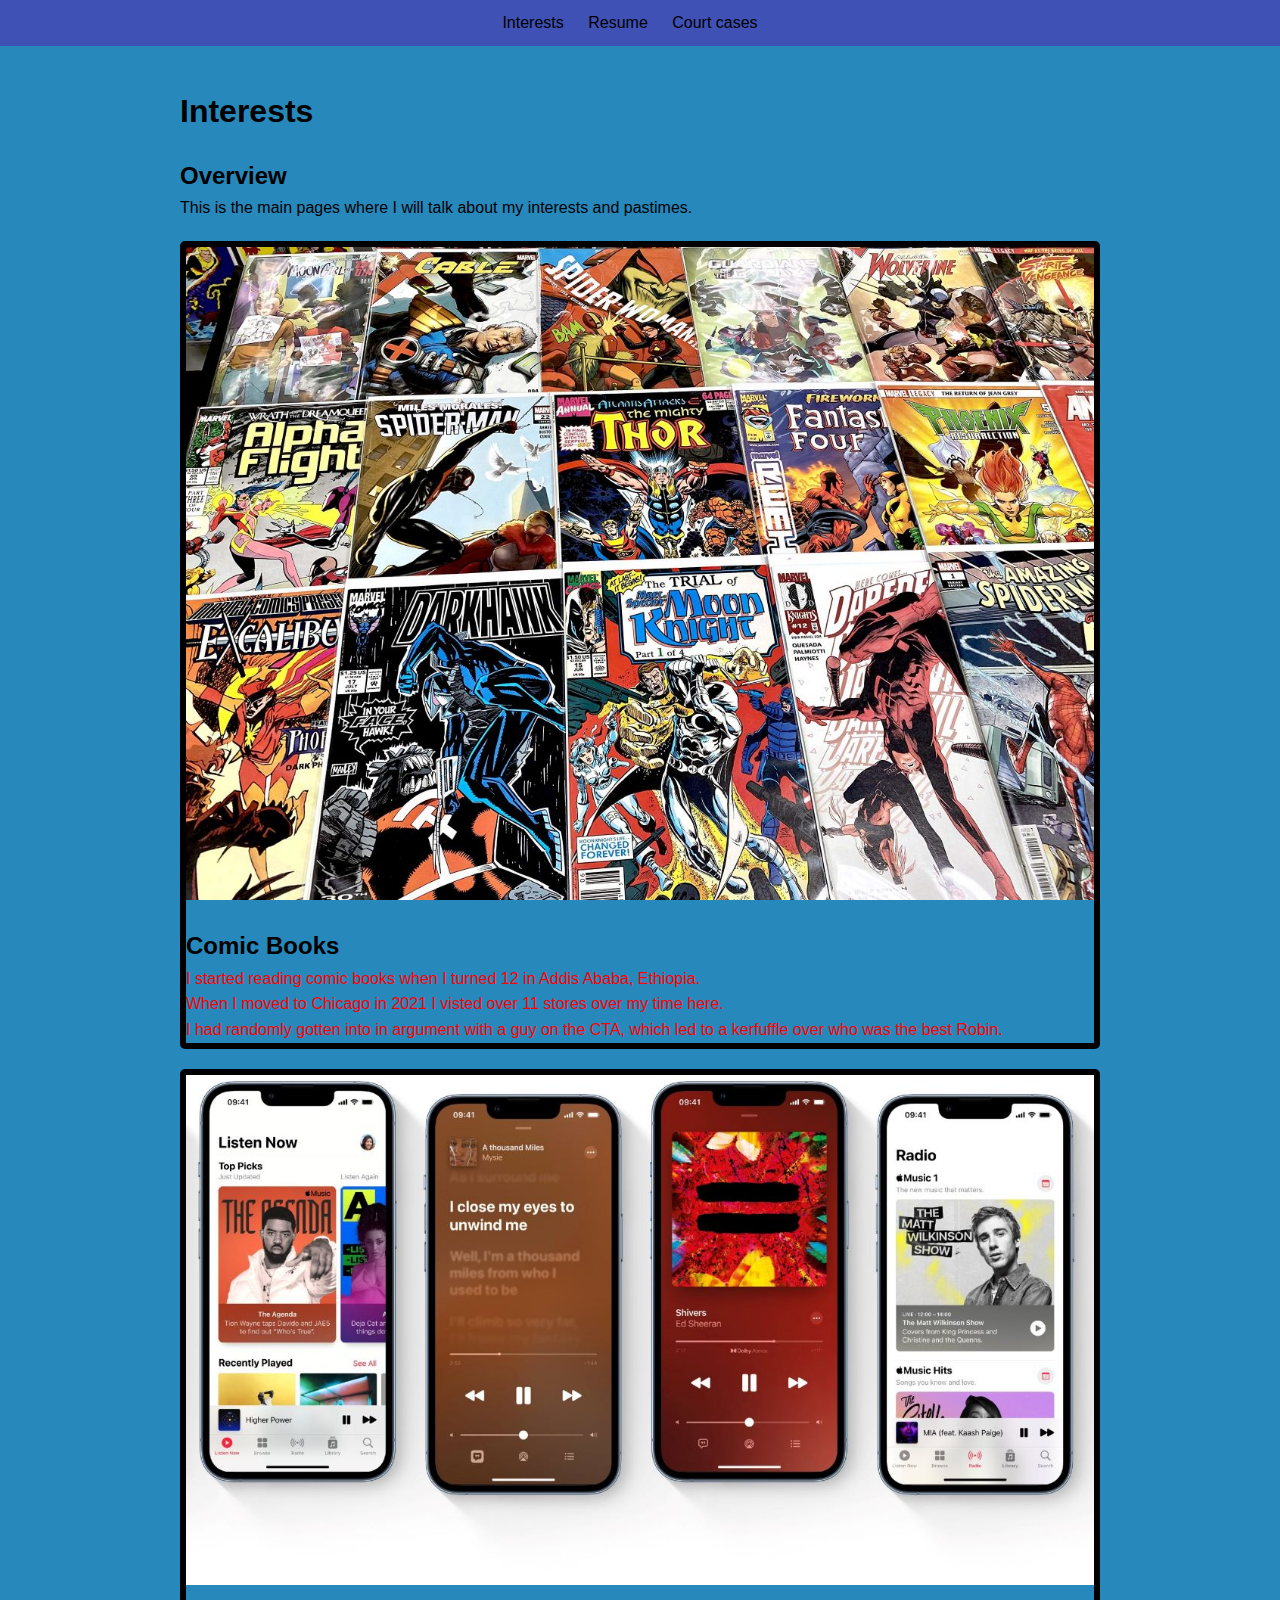
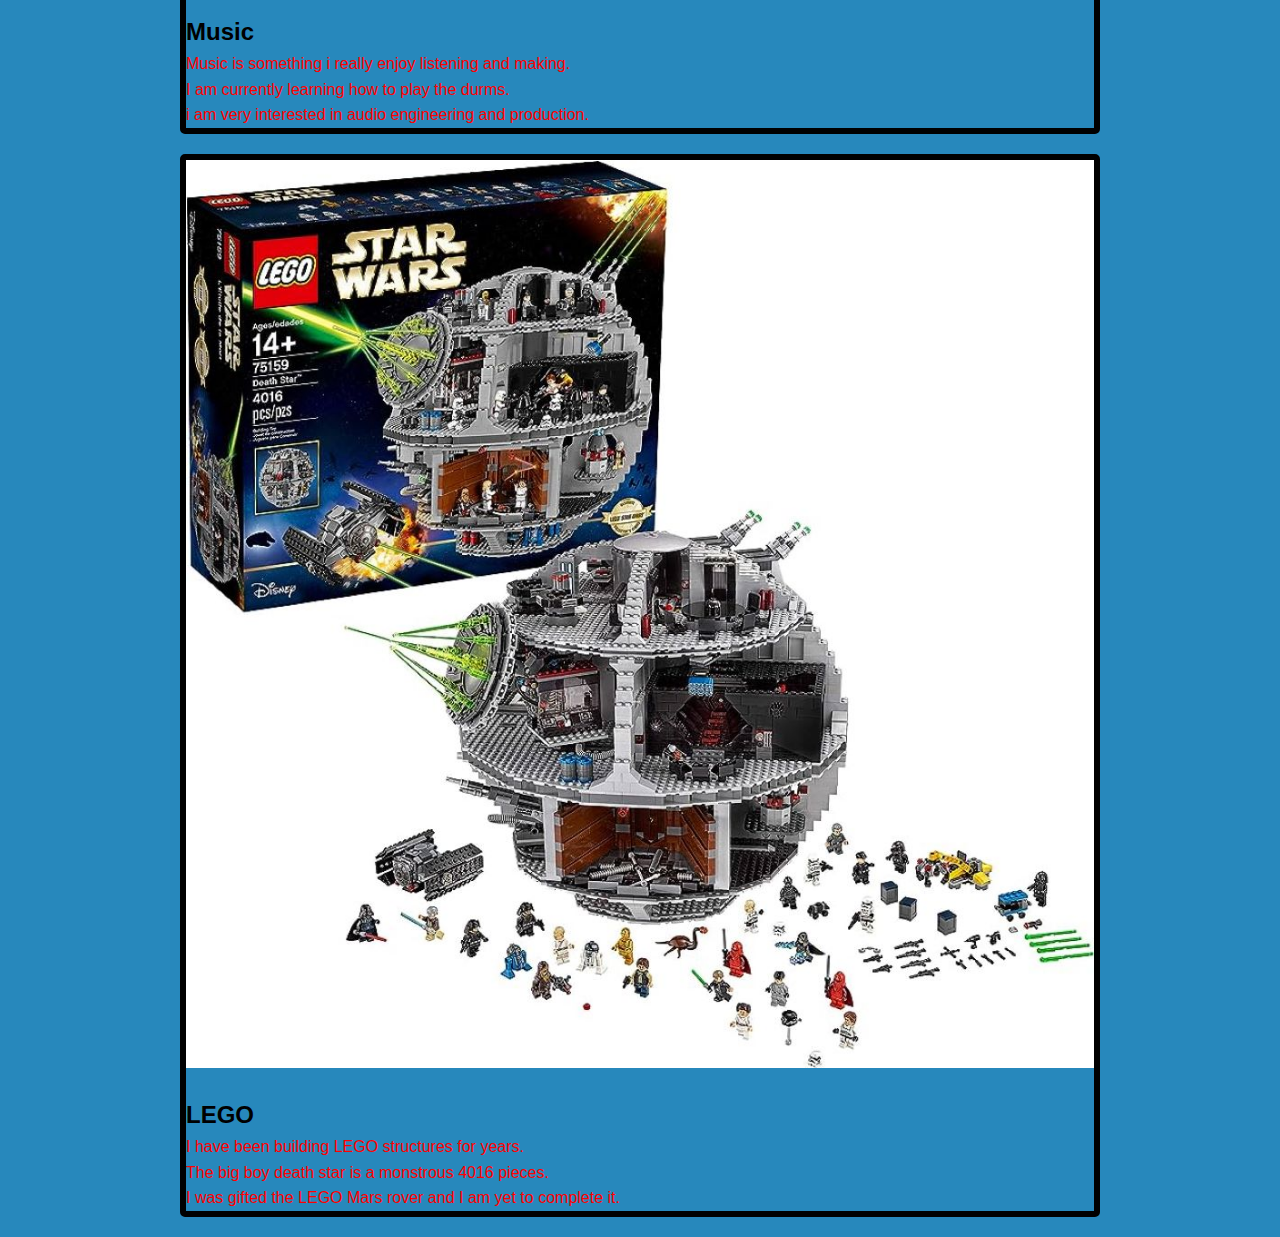
==== index.html @ cffe7e34 "added starter files" ====
<!DOCTYPE html>
<html lang="en">
  <head>
    <meta charset="utf-8">
    <meta name="viewport" content="width=device-width, initial-scale=1.0">
    <link rel="stylesheet" href="css/styles.css">
    <title>Eskinder Fitsum: Project 2</title>
  </head>
  <div>
    <header>
      <nav>
        <ul>
          <li><a href="index.html">Interests</a></li>
          <li><a href="resume.html">Resume</a></li>
          <li>
            <a href="cases.html">Court cases</a>
          </li>
        </ul>
      </nav>
    </header>
  </div>
  <div class="container">
    <h1>Interests</h1>

    <h2>Overview</h2>
    <p>
      This is the main pages where I will talk about my interests and pastimes.
    </p>
    <section id="Comics">
    <img src="images/comicbooks.jpg" alt="Picture of a stack of comic books">
      <h2>Comic Books</h2>
        <p>I started reading comic books when I turned 12 in Addis Ababa, Ethiopia.</p>
        <p>When I moved to Chicago in 2021 I visted over 11 stores over my time here.</p>
        <p>I had randomly gotten into in argument with a guy on the CTA, which led to a kerfuffle over who was the best Robin. </p>
    </section>
    <section id="Music">
      <img src="images/music.jpg" alt="Picture of apple music display">
        <h2>Music</h2>
          <p>Music is something i really enjoy listening and making.</p>
          <p>I am currently learning how to play the durms.</p>
          <p>i am very interested in audio engineering and production.</p>
    </section>
    <section id="LEGO">
      <img src="images/lego.jpg" alt="Pictures of LEGO deathstar">
      <h2>LEGO</h2>
      <p>I have been building LEGO structures for years.</p>
      <p>The big boy death star is a monstrous 4016 pieces.</p>
      <p>I was gifted the LEGO Mars rover and I am yet to complete it.</p>
    </section>
    </div>
  </body>
</html>
---- css/styles.css ----
/* Reset */
* {
  margin: 0;
  padding: 0;
  box-sizing: border-box;
}

/* Global styles */
body {
  font-family: "Roboto", Arial, sans-serif;
  line-height: 1.6;
  background-color: #2788bc;
}

.container {
  max-width: 960px;
  margin: 0 auto;
  padding: 20px;
}

header {
  background-color: #3f51b5;
  color: #fff;
  padding: 10px 0;
}

nav {
  text-align: center;
}

nav ul {
  list-style-type: none;
}

nav ul li {
  display: inline;
  margin-right: 20px;
}

nav ul li a {
  text-decoration: none;
  color: #000000;
}

h1,
h2 {
  margin-top: 20px;
  color: #000000;
}

section {
  margin-top: 20px;
  border: 6px solid #000;
  border-radius: 5px;
  color: #ff0000;
}

img {
  max-width: 100%;
}

#interests,
#resume,
#cases,
.contact-info,
.education,
.employment,
.project-experience,
.leadership-activities,
.skills-interests,
.supreme-cases {
  background-color: #3aa9ff;
  padding: 20px;
  margin-top: 20px;
  border-radius: 5px;
  box-shadow: 0 2px 5px rgba(0, 0, 0, 0.1);
}

.contact-info p,
.education p,
.employment p {
  margin-bottom: 10px;
}

.skills-interests ul li {
  margin-bottom: 5px;
}
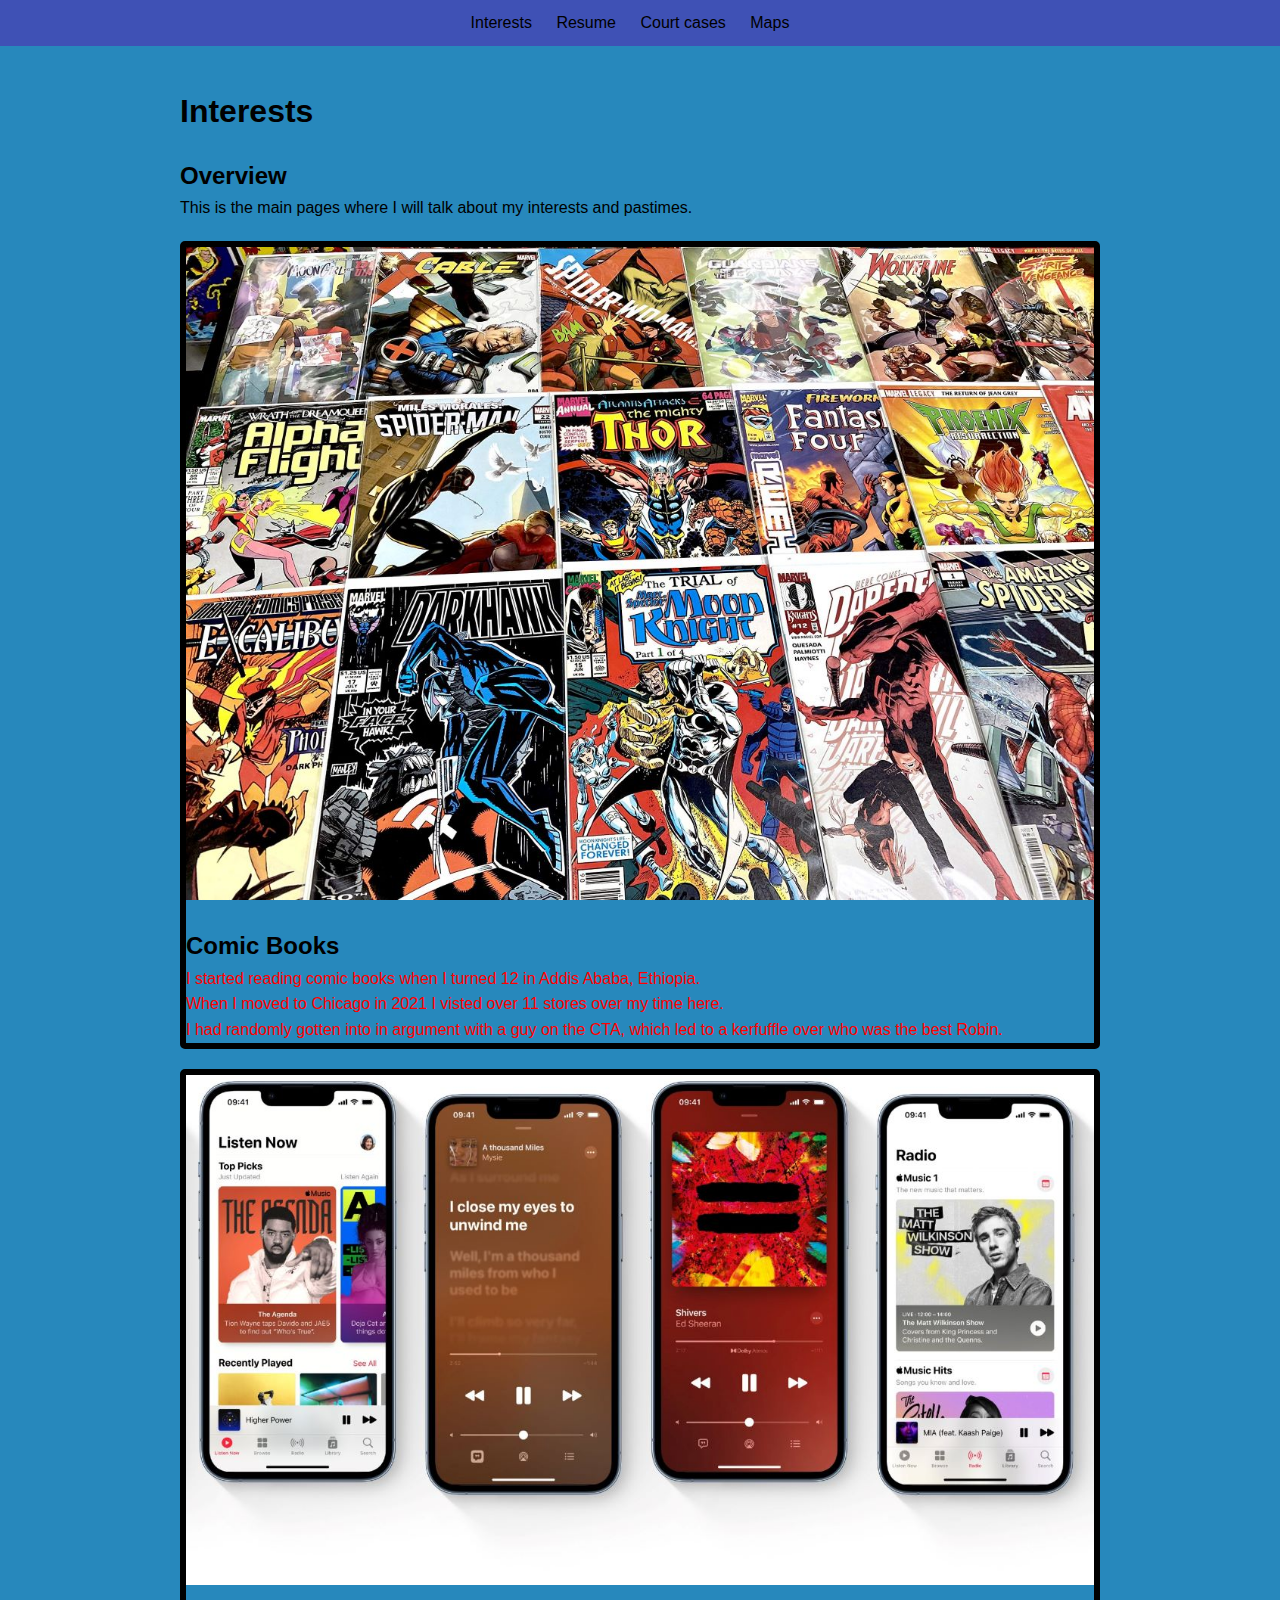
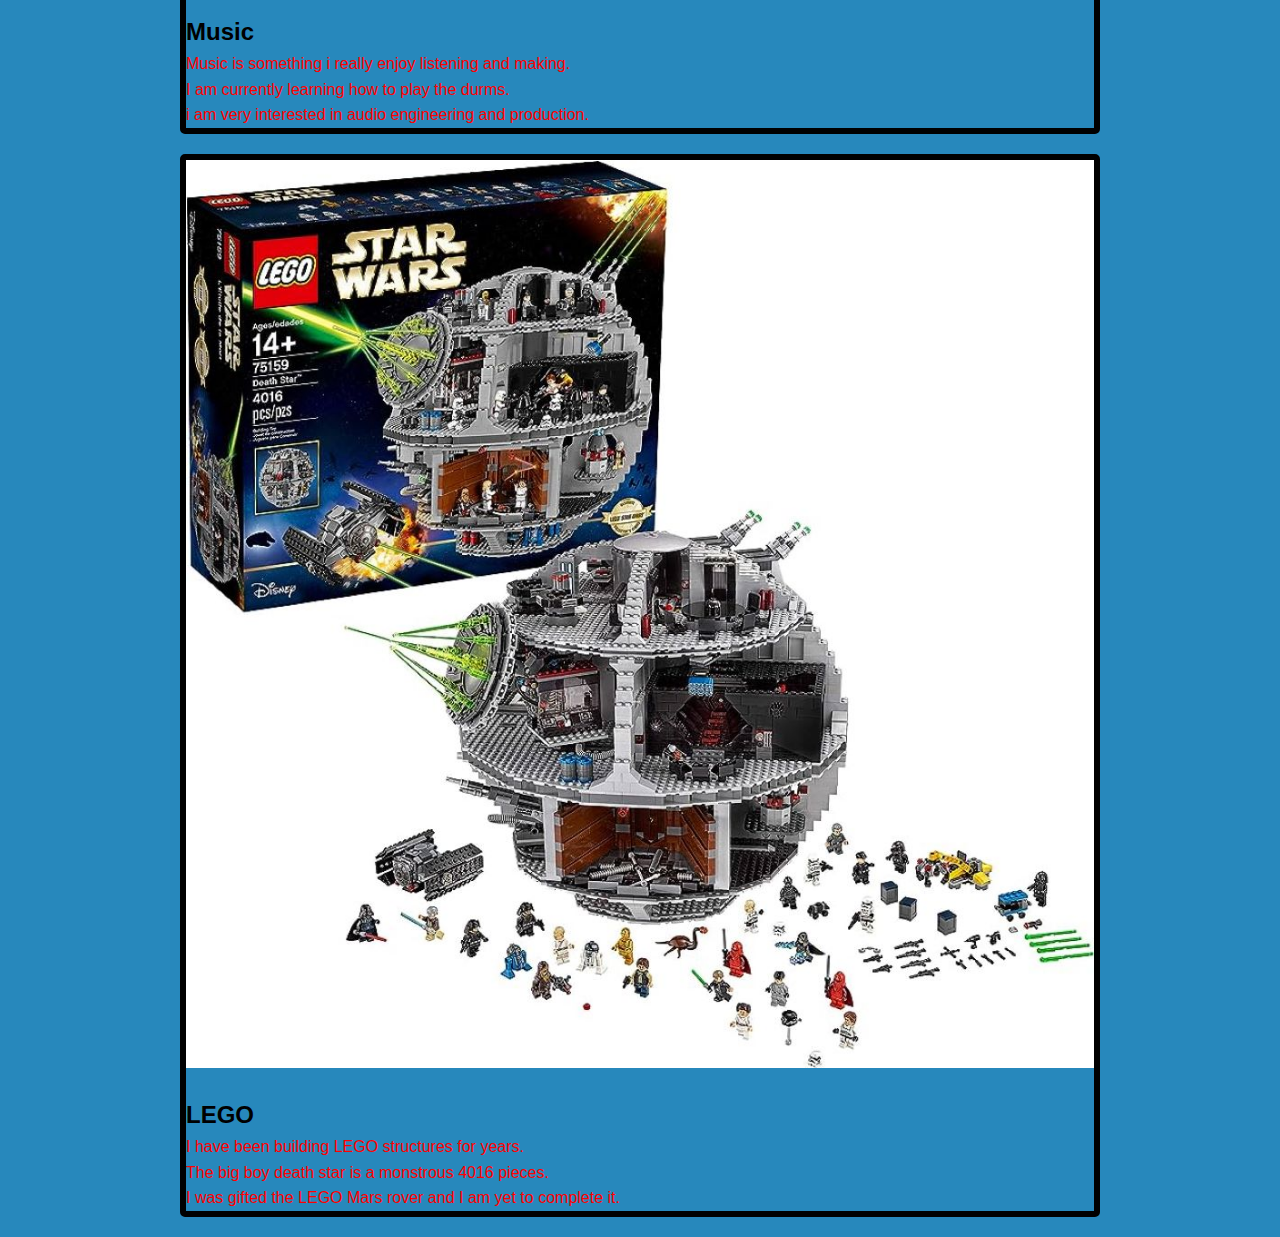
==== commit b418f6c7: "added nav links" ====
--- a/index.html
+++ b/index.html
@@ -15,6 +15,7 @@
           <li>
             <a href="cases.html">Court cases</a>
           </li>
+          <li><a href="maps.html">Maps</a></li>
         </ul>
       </nav>
     </header>
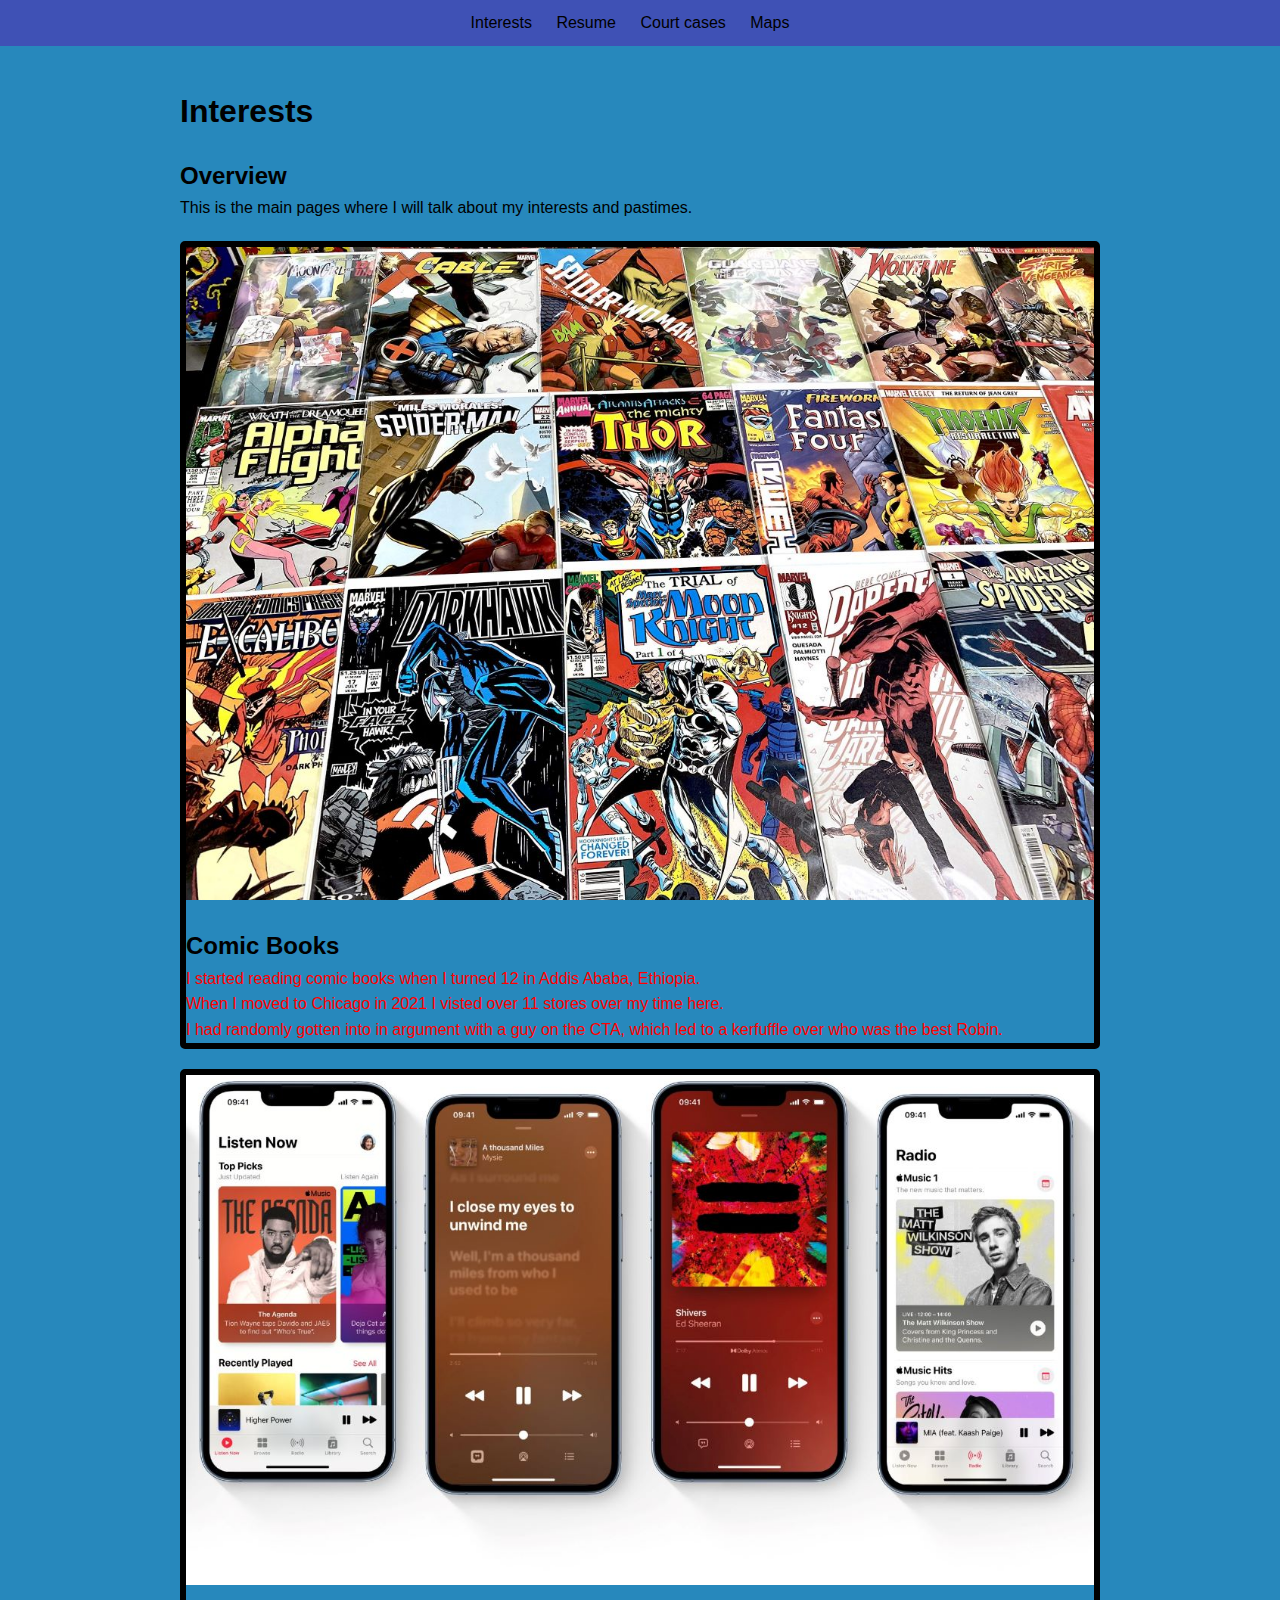
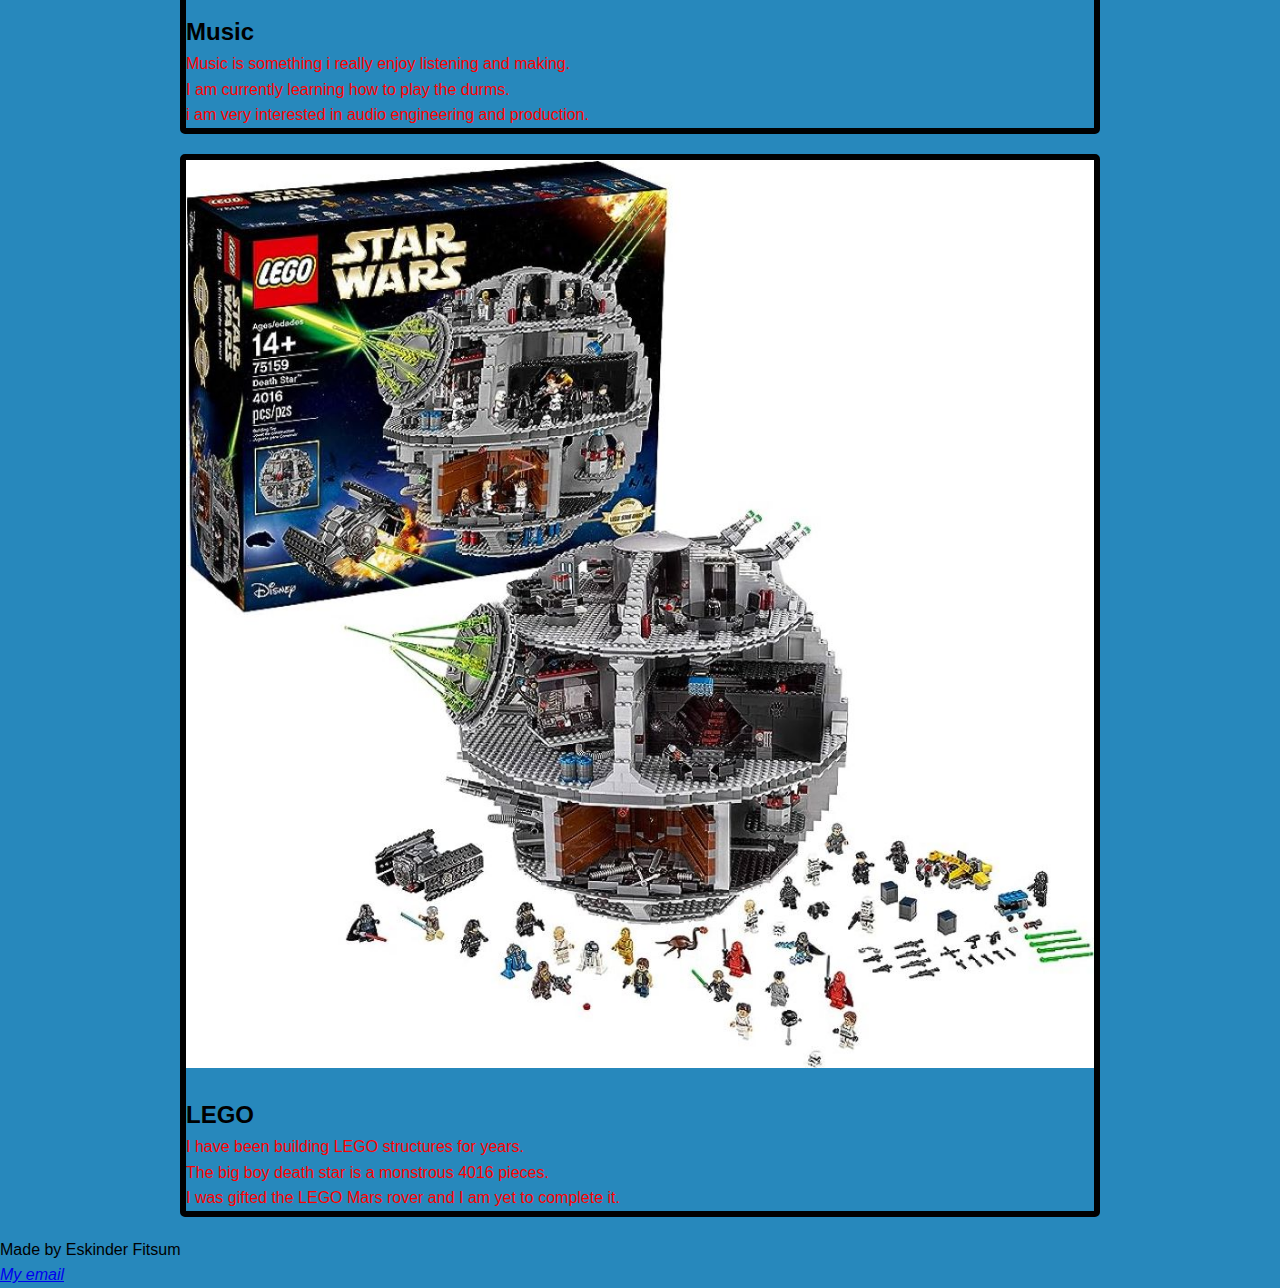
==== commit ba402241: "added footers to all pages" ====
--- a/index.html
+++ b/index.html
@@ -49,5 +49,11 @@
       <p>I was gifted the LEGO Mars rover and I am yet to complete it.</p>
     </section>
     </div>
+    <footer>
+      <p>Made by Eskinder Fitsum</p>
+      <address>
+        <p><a href="mailto:efitsum@hawk.iit.edu">My email</a></p>
+      </address>
+    </footer>
   </body>
 </html>
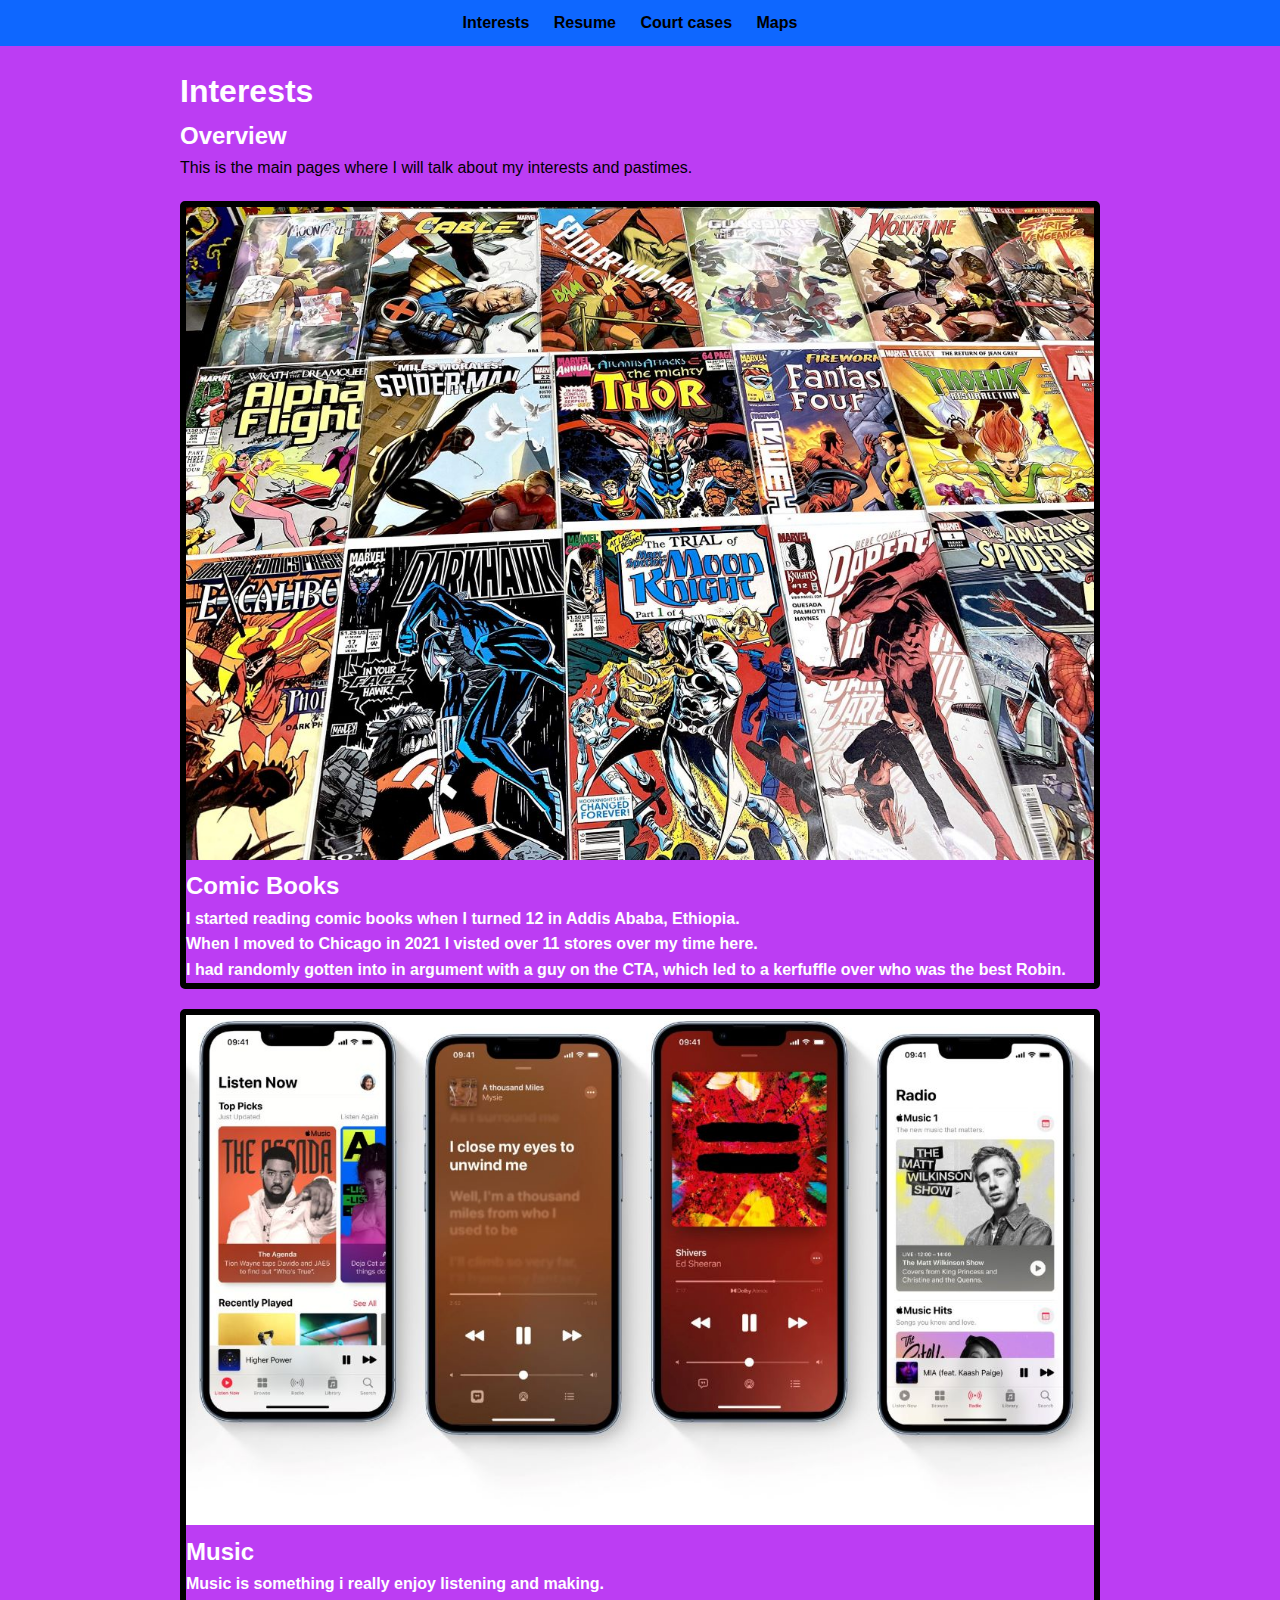
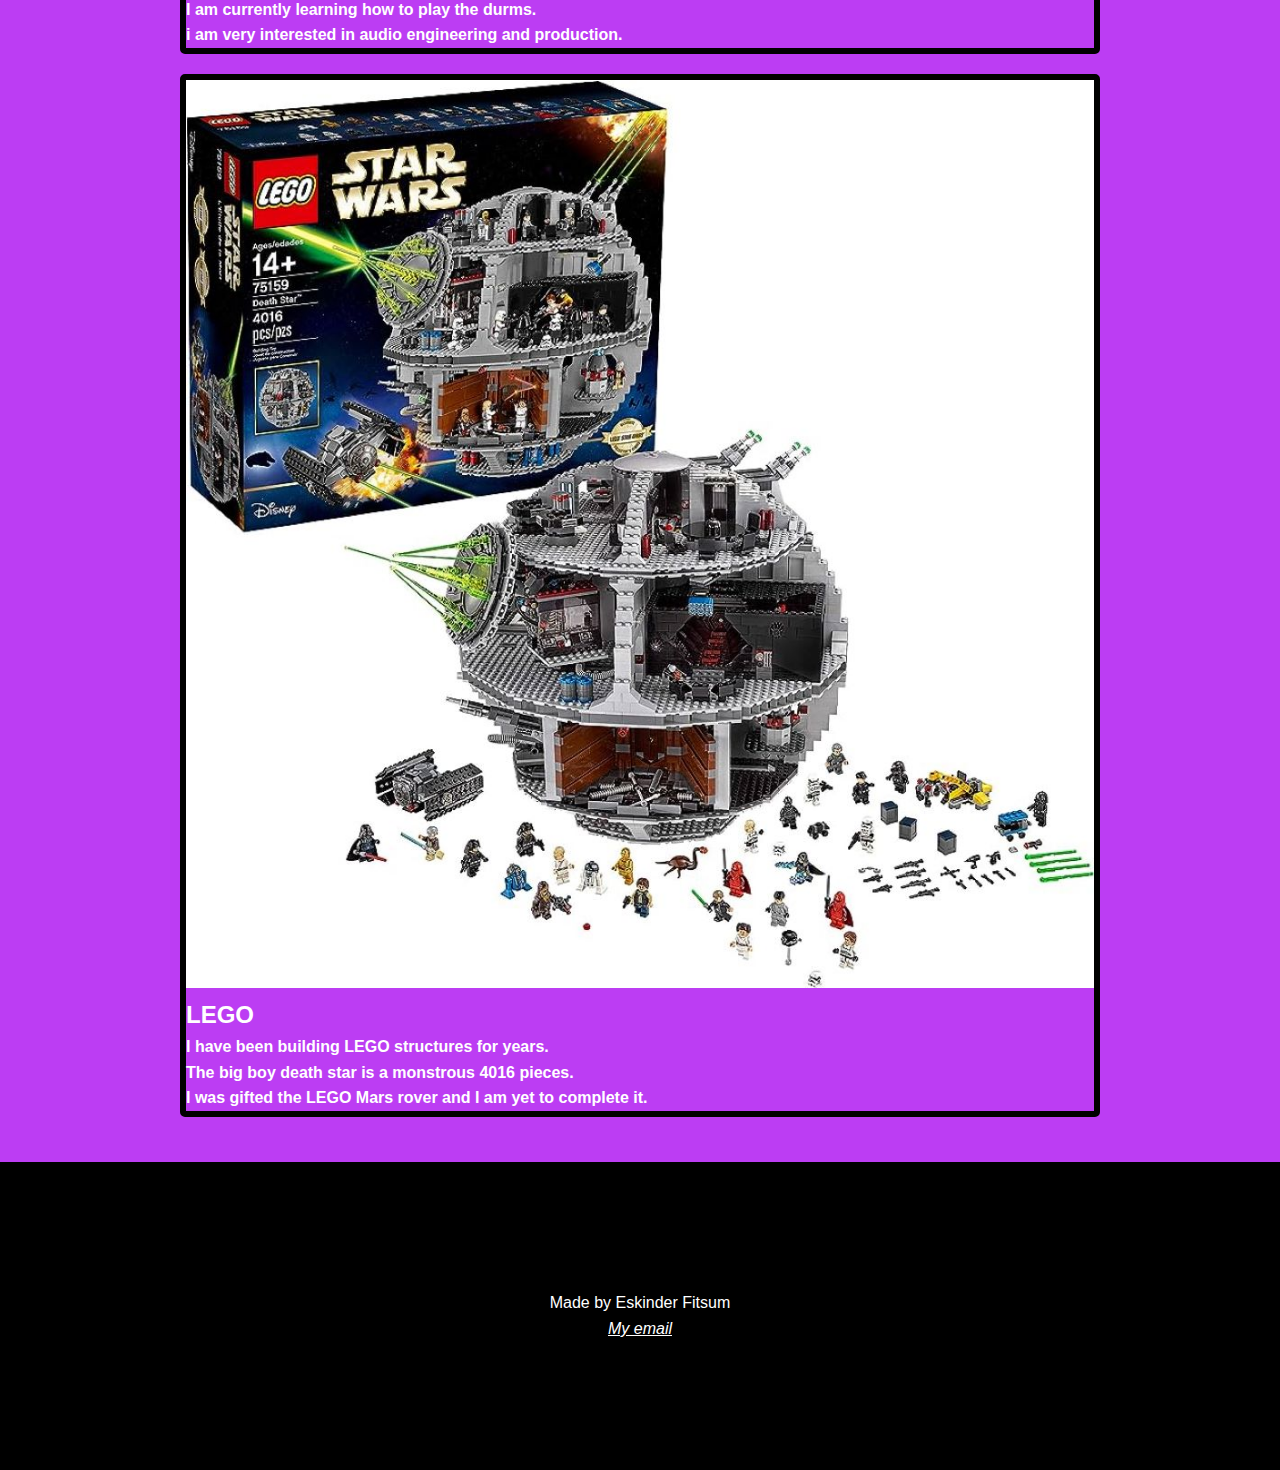
==== commit d78596fc: "added reset styles" ====
--- a/index.html
+++ b/index.html
@@ -4,6 +4,7 @@
     <meta charset="utf-8">
     <meta name="viewport" content="width=device-width, initial-scale=1.0">
     <link rel="stylesheet" href="css/styles.css">
+    <link rel="stylesheet" href="css/reset.css">
     <title>Eskinder Fitsum: Project 2</title>
   </head>
   <div>
--- a/css/styles.css
+++ b/css/styles.css
@@ -9,7 +9,11 @@
 body {
   font-family: "Roboto", Arial, sans-serif;
   line-height: 1.6;
-  background-color: #2788bc;
+  background-color: #bc3df3;
+}
+
+a {
+  color: #ffff;
 }
 
 .container {
@@ -19,9 +23,10 @@
 }
 
 header {
-  background-color: #3f51b5;
-  color: #fff;
+  background-color: #0e67ff;
+  color: #ffffff;
   padding: 10px 0;
+  font-weight: 700;
 }
 
 nav {
@@ -45,14 +50,15 @@
 h1,
 h2 {
   margin-top: 20px;
-  color: #000000;
+  color: #ffffff;
 }
 
 section {
   margin-top: 20px;
   border: 6px solid #000;
   border-radius: 5px;
-  color: #ff0000;
+  color: #ffffff;
+  font-weight: 700;
 }
 
 img {
@@ -85,3 +91,10 @@
 .skills-interests ul li {
   margin-bottom: 5px;
 }
+footer {
+  margin-top: 2%;
+  padding: 10%;
+  background-color: #000000;
+  color: white;
+  text-align: center;
+}
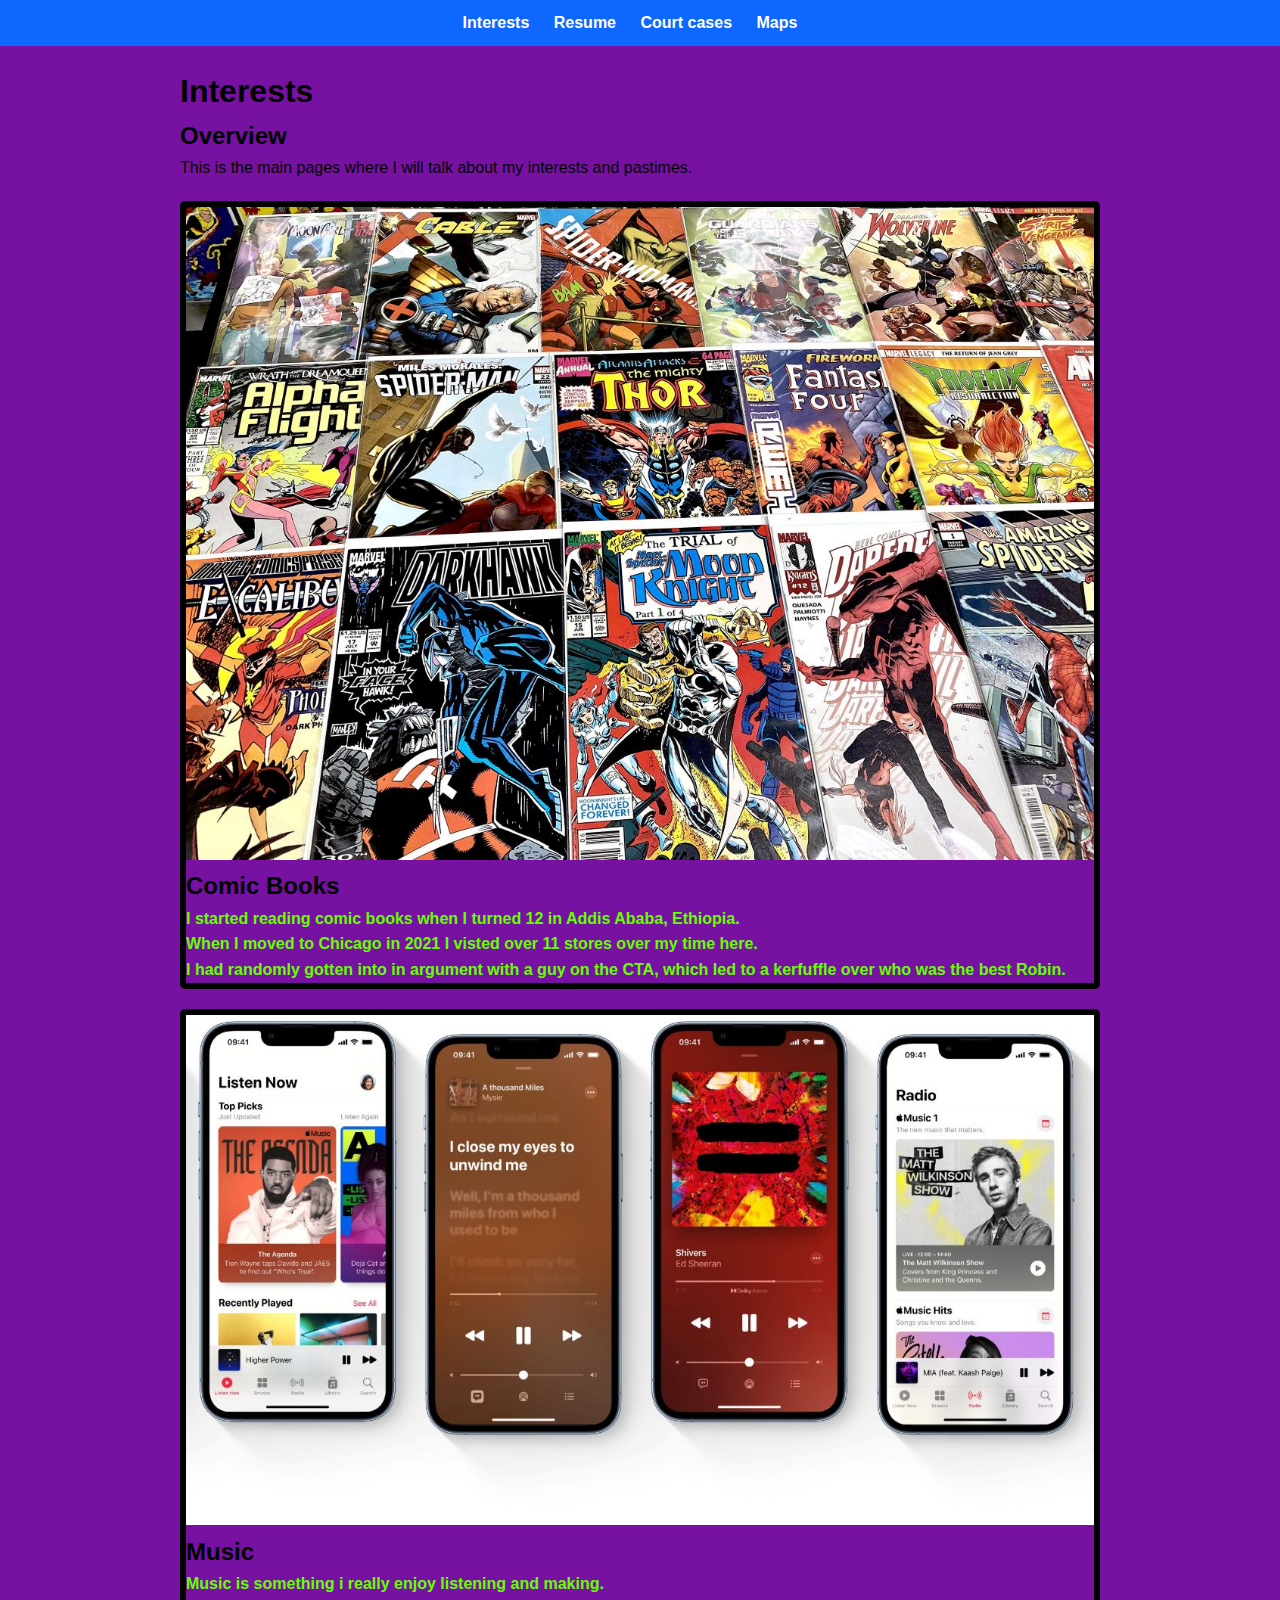
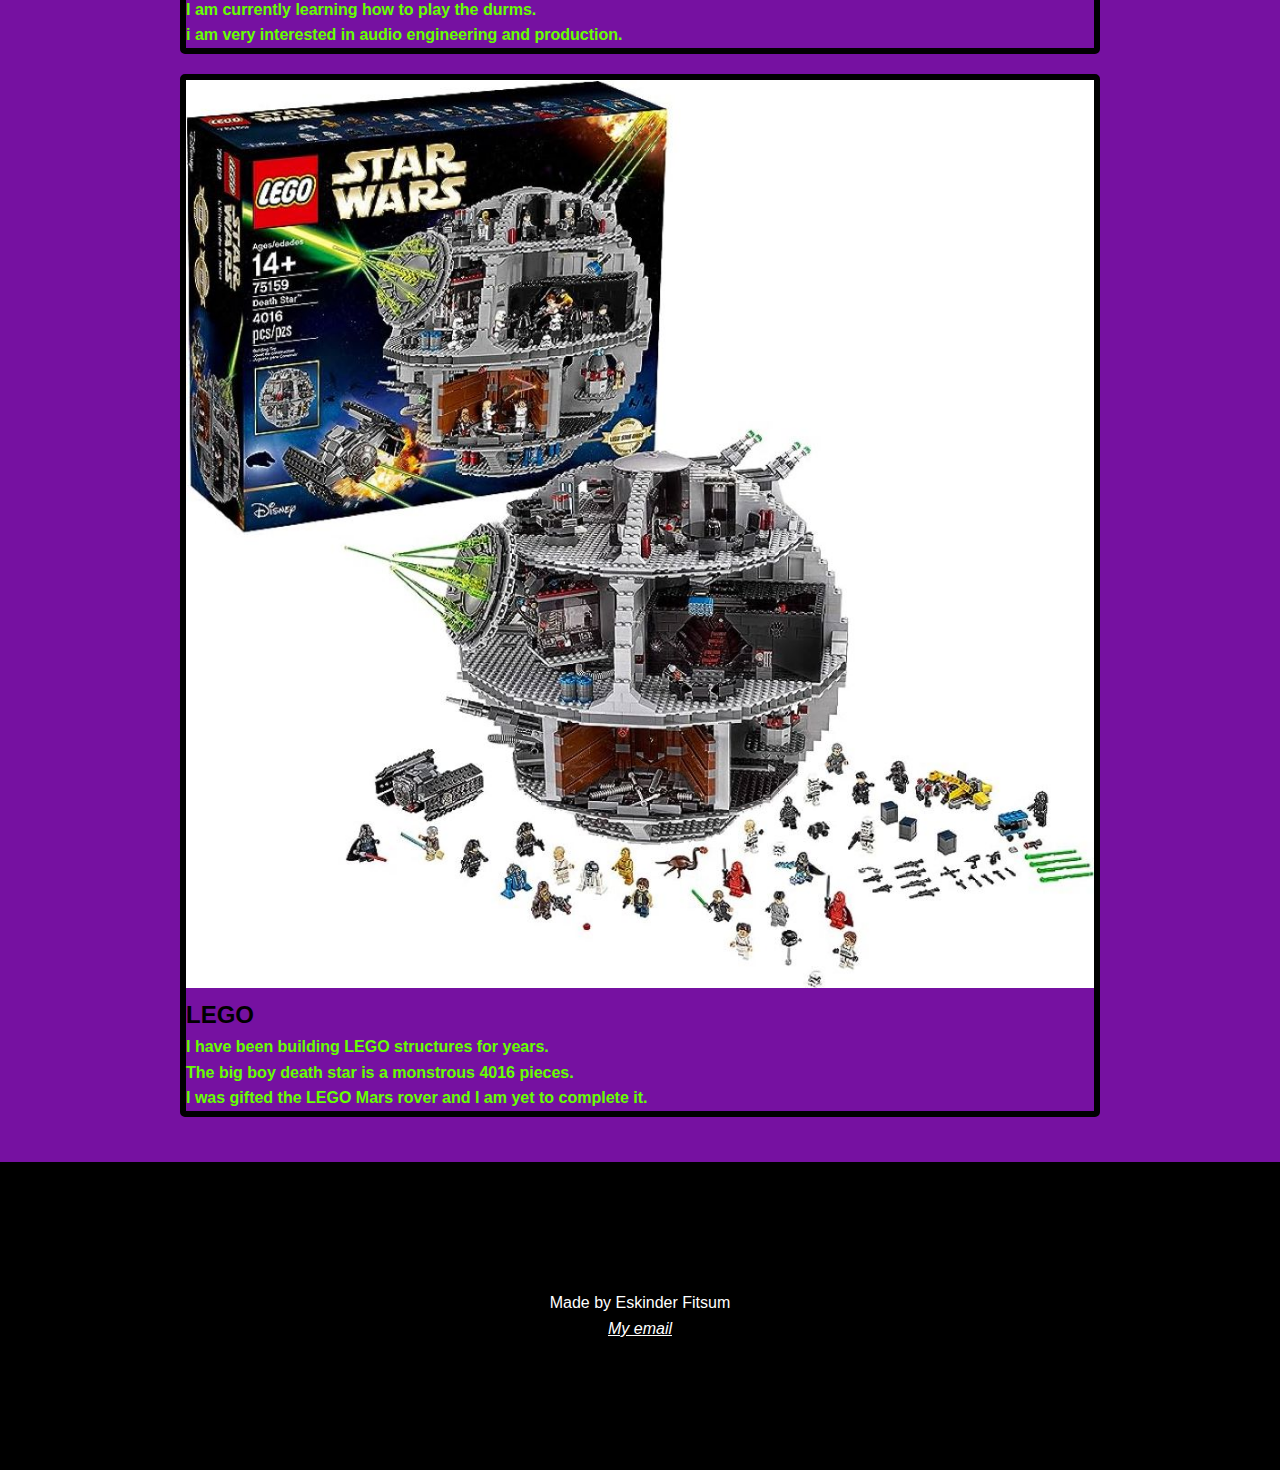
==== commit 5b5ee96d: "added image slider" ====
--- a/index.html
+++ b/index.html
@@ -5,6 +5,7 @@
     <meta name="viewport" content="width=device-width, initial-scale=1.0">
     <link rel="stylesheet" href="css/styles.css">
     <link rel="stylesheet" href="css/reset.css">
+    <script src="js/script.js"></script>
     <title>Eskinder Fitsum: Project 2</title>
   </head>
   <div>
--- a/css/styles.css
+++ b/css/styles.css
@@ -9,7 +9,7 @@
 body {
   font-family: "Roboto", Arial, sans-serif;
   line-height: 1.6;
-  background-color: #bc3df3;
+  background-color: #7611a1;
 }
 
 a {
@@ -44,20 +44,21 @@
 
 nav ul li a {
   text-decoration: none;
-  color: #000000;
+  color: #ffffff;
+  font-weight: 700;
 }
 
 h1,
 h2 {
   margin-top: 20px;
-  color: #ffffff;
+  color: #000000;
 }
 
 section {
   margin-top: 20px;
   border: 6px solid #000;
   border-radius: 5px;
-  color: #ffffff;
+  color: #66ff00;
   font-weight: 700;
 }
 
@@ -98,3 +99,61 @@
   color: white;
   text-align: center;
 }
+
+@media only screen and (max-width: 768px) {
+  .container {
+    padding: 10px;
+  }
+
+  header {
+    padding: 5px 0;
+    font-size: 1.2em;
+  }
+
+  nav ul li {
+    margin-right: 10px;
+  }
+
+  section {
+    border-width: 4px;
+    margin-top: 10px;
+  }
+
+  #resume {
+    padding: 10px 5px;
+    margin-top: 10px;
+  }
+
+  .contact-info p,
+  .education p,
+  .employment p {
+    margin-bottom: 5px;
+  }
+}
+
+@media only screen and (max-width: 480px) {
+  header {
+    padding: 5px 0;
+    font-size: 1em;
+  }
+
+  nav ul li {
+    margin-right: 5px;
+  }
+
+  section {
+    border-width: 2px;
+    margin-top: 5px;
+  }
+
+  #resume {
+    padding: 5px;
+    margin-top: 5px;
+  }
+
+  .contact-info p,
+  .education p,
+  .employment p {
+    margin-bottom: 3px;
+  }
+}
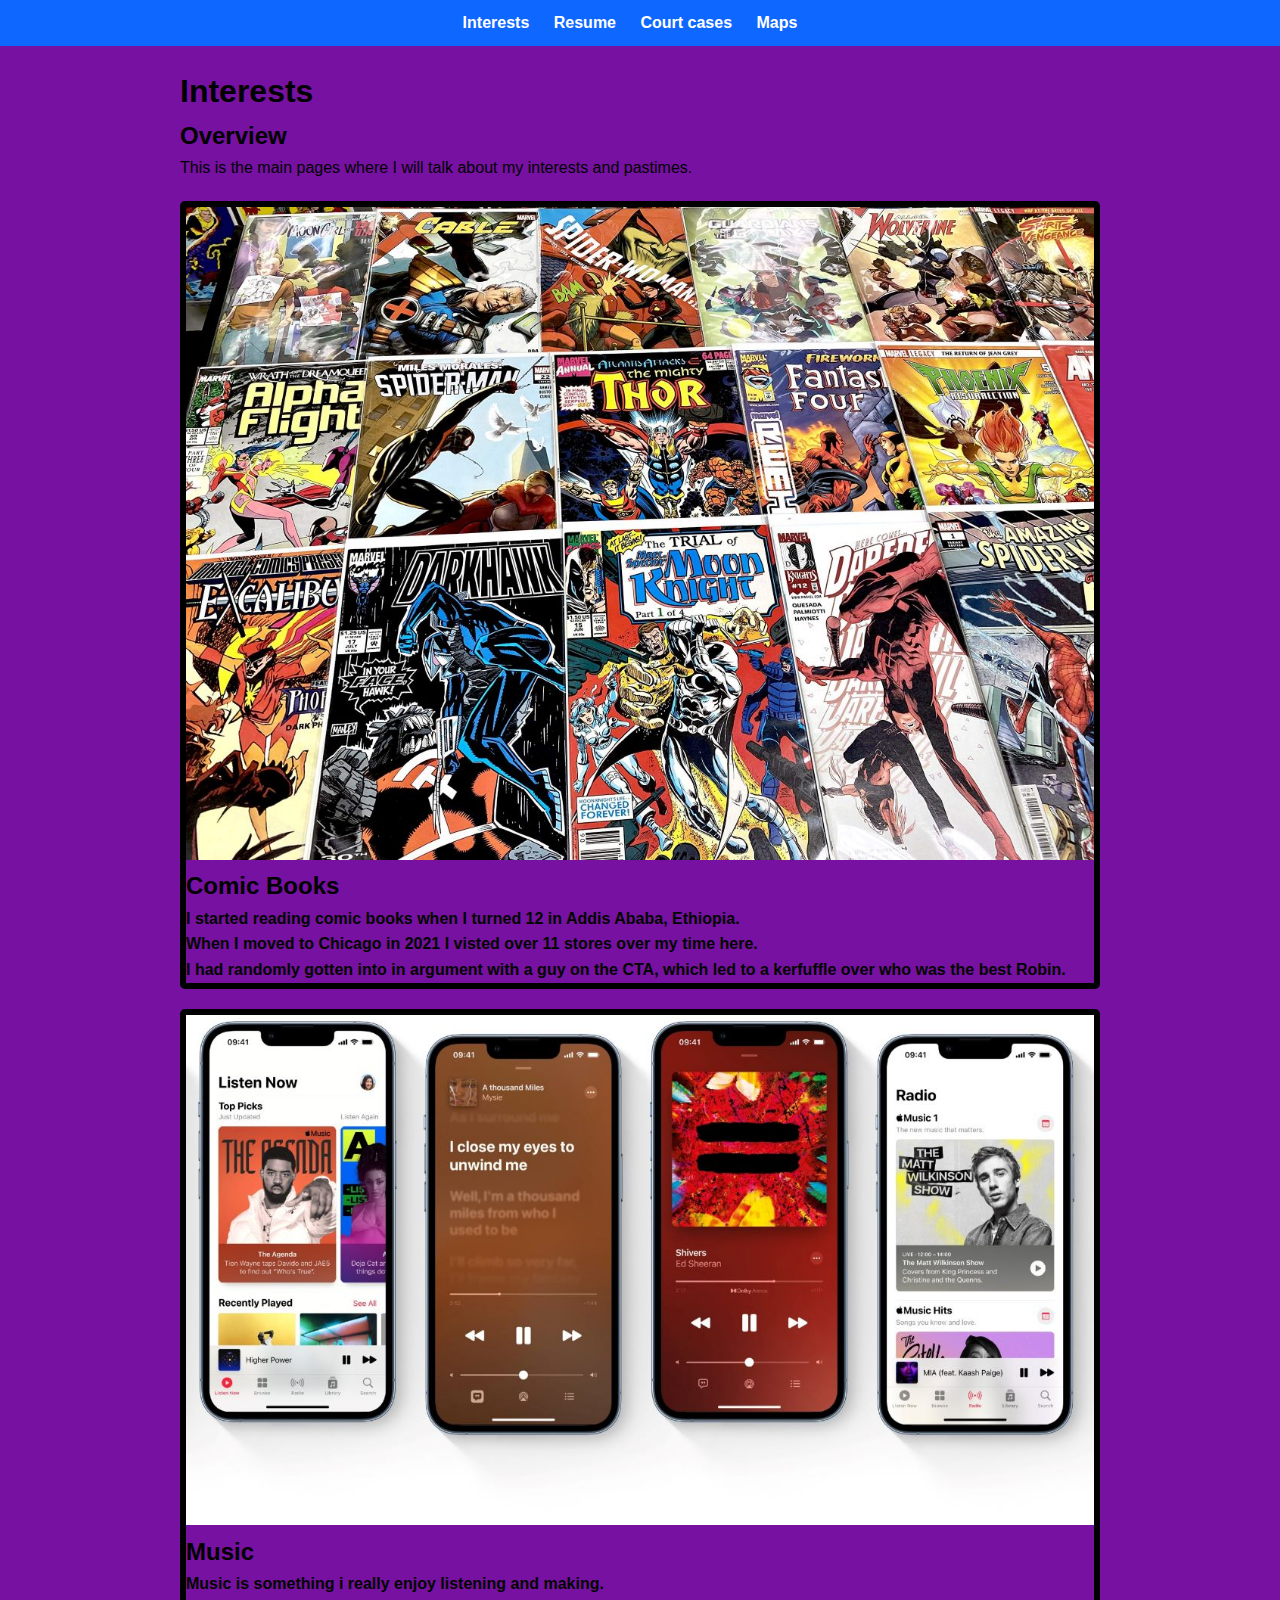
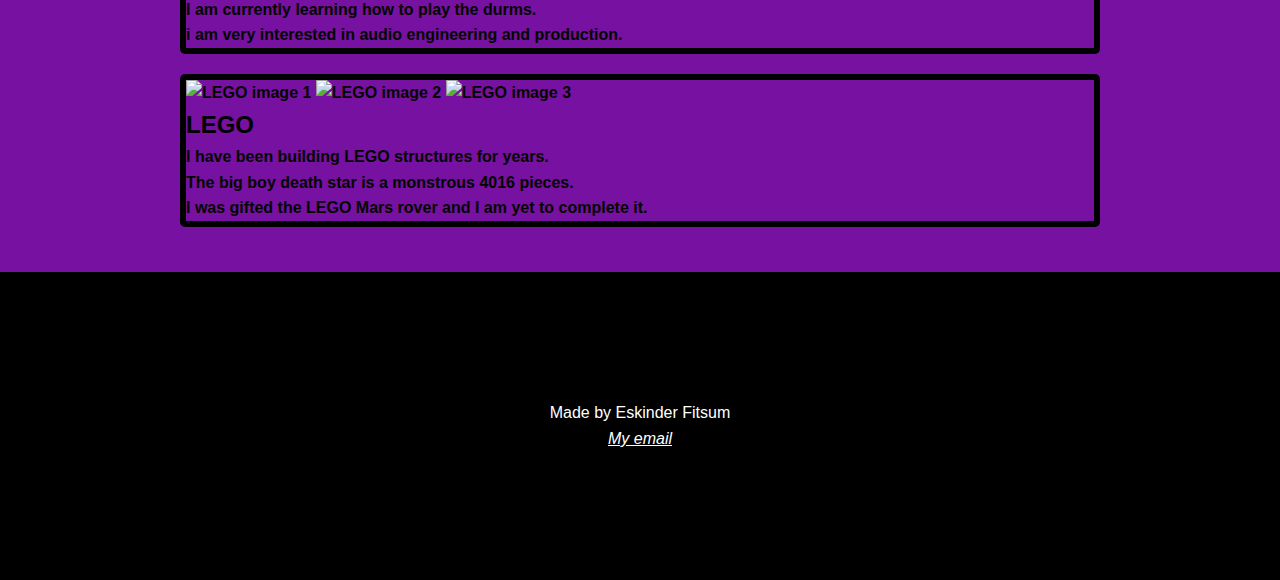
==== commit 5aece533: "added slider div" ====
--- a/index.html
+++ b/index.html
@@ -44,7 +44,11 @@
           <p>i am very interested in audio engineering and production.</p>
     </section>
     <section id="LEGO">
-      <img src="images/lego.jpg" alt="Pictures of LEGO deathstar">
+      <div class="slider-container">
+        <img class="slider-image" src="images/lego1.jpg" alt="LEGO image 1">
+        <img class="slider-image" src="images/lego2.jpg" alt="LEGO image 2">
+        <img class="slider-image" src="images/lego3.jpg" alt="LEGO image 3">
+      </div>
       <h2>LEGO</h2>
       <p>I have been building LEGO structures for years.</p>
       <p>The big boy death star is a monstrous 4016 pieces.</p>
--- a/css/styles.css
+++ b/css/styles.css
@@ -58,7 +58,7 @@
   margin-top: 20px;
   border: 6px solid #000;
   border-radius: 5px;
-  color: #66ff00;
+  color: #020600;
   font-weight: 700;
 }
 
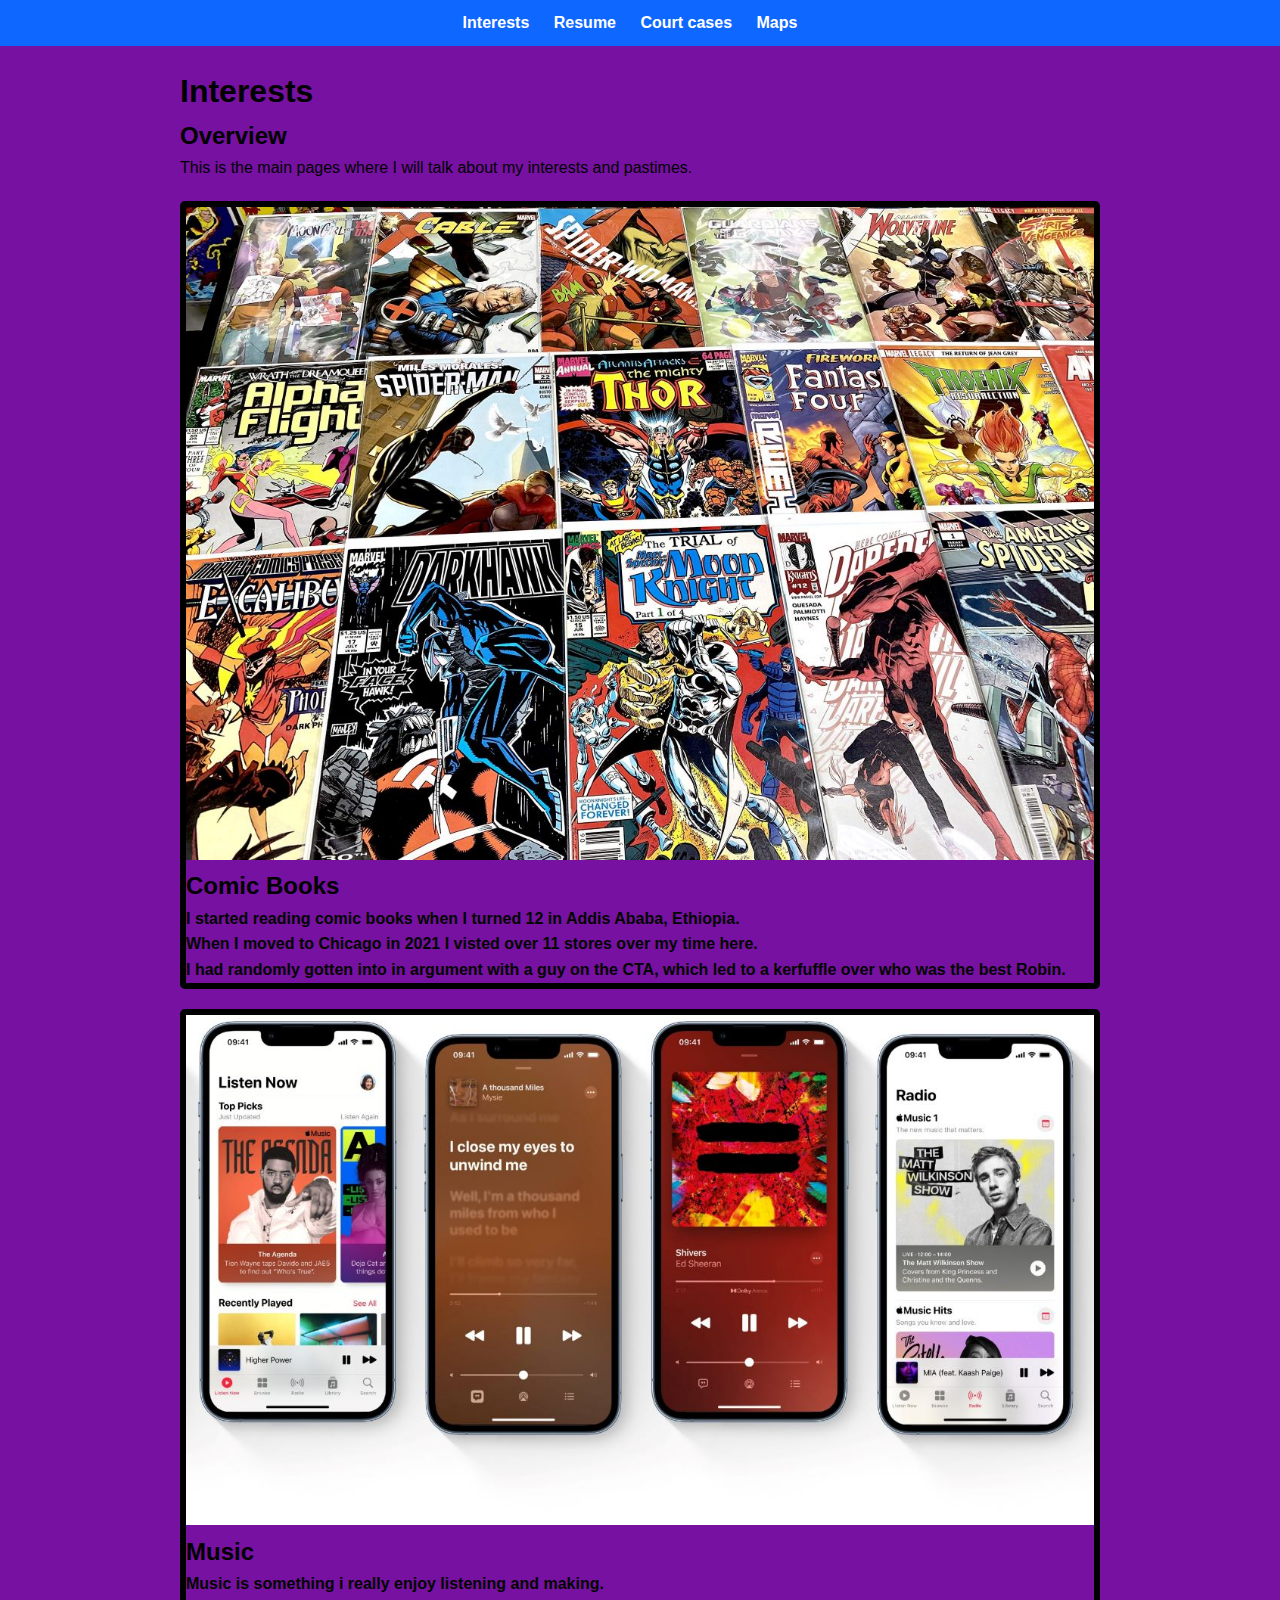
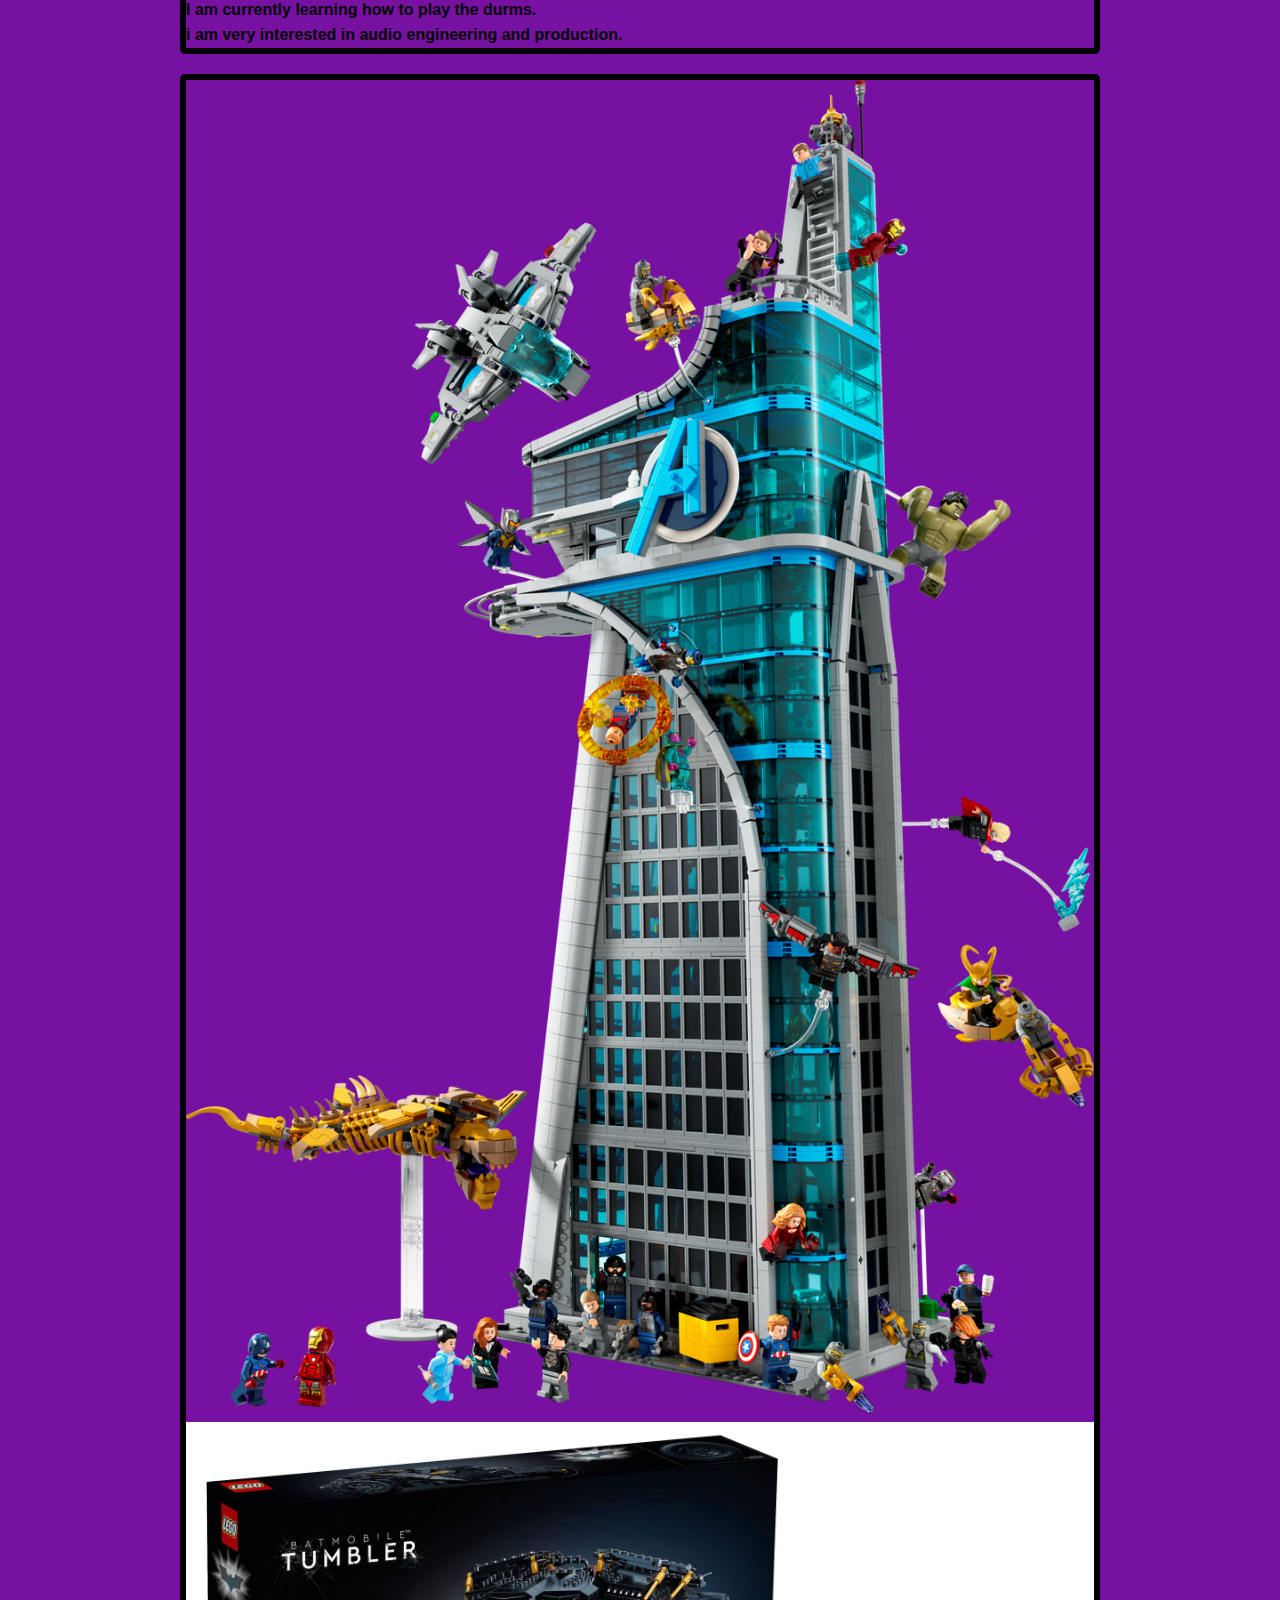
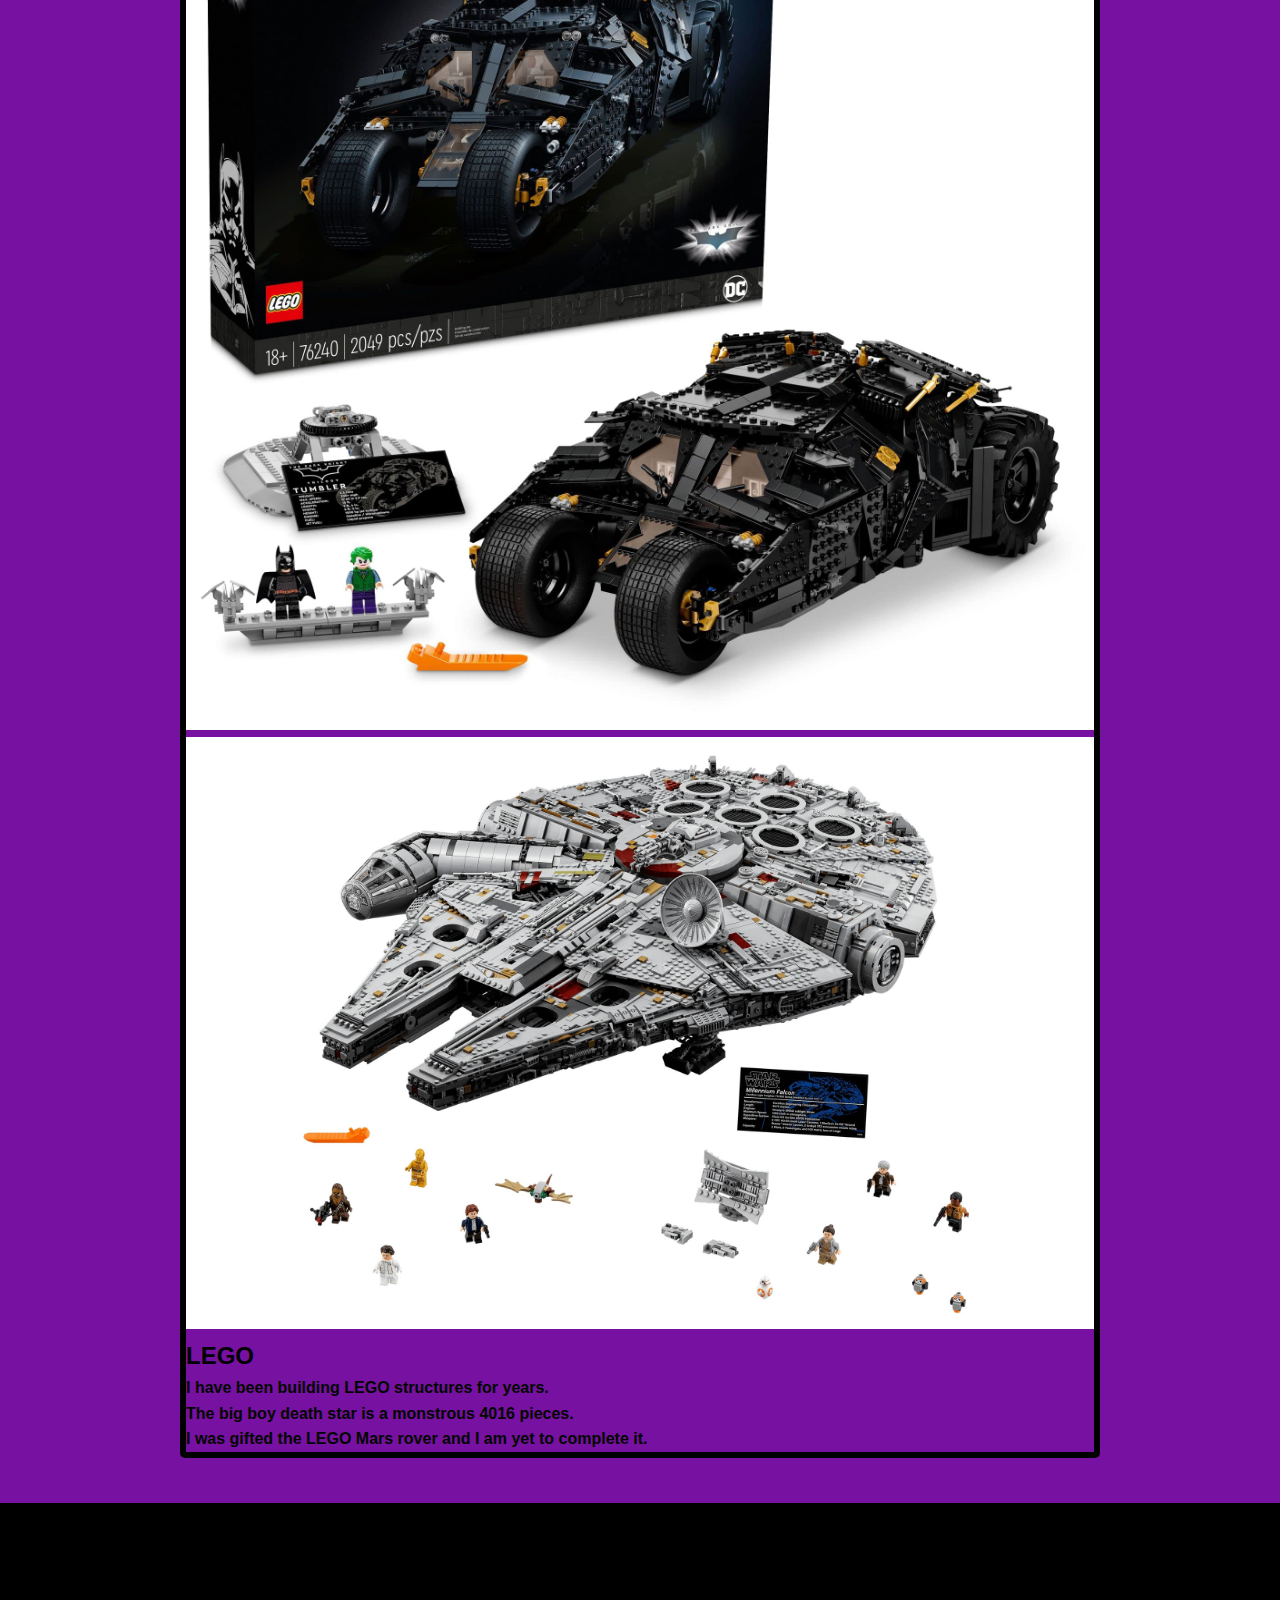
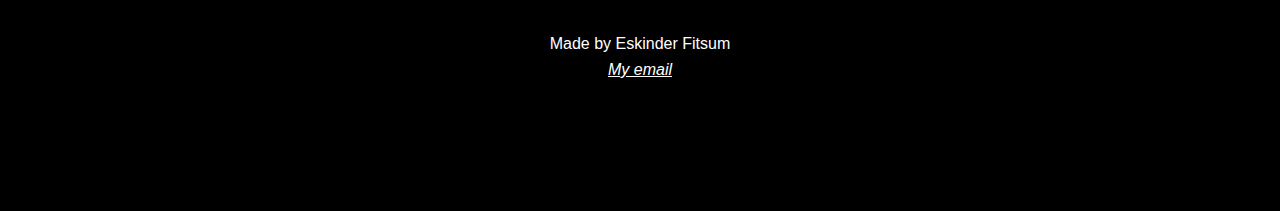
==== commit 109a85b0: "added script in index page" ====
--- a/index.html
+++ b/index.html
@@ -61,5 +61,23 @@
         <p><a href="mailto:efitsum@hawk.iit.edu">My email</a></p>
       </address>
     </footer>
+    <script>
+      let slideIndex = 0;
+      showSlides();
+      
+      function showSlides() {
+        let i;
+        const slides = document.getElementsByClassName("slider-image");
+        for (i = 0; i < slides.length; i++) {
+          slides[i].style.display = "none";
+        }
+        slideIndex++;
+        if (slideIndex > slides.length) {
+          slideIndex = 1;
+        }
+        slides[slideIndex - 1].style.display = "block";
+        setTimeout(showSlides, 2000); // Change image every 2 seconds
+      }      
+    </script>
   </body>
 </html>
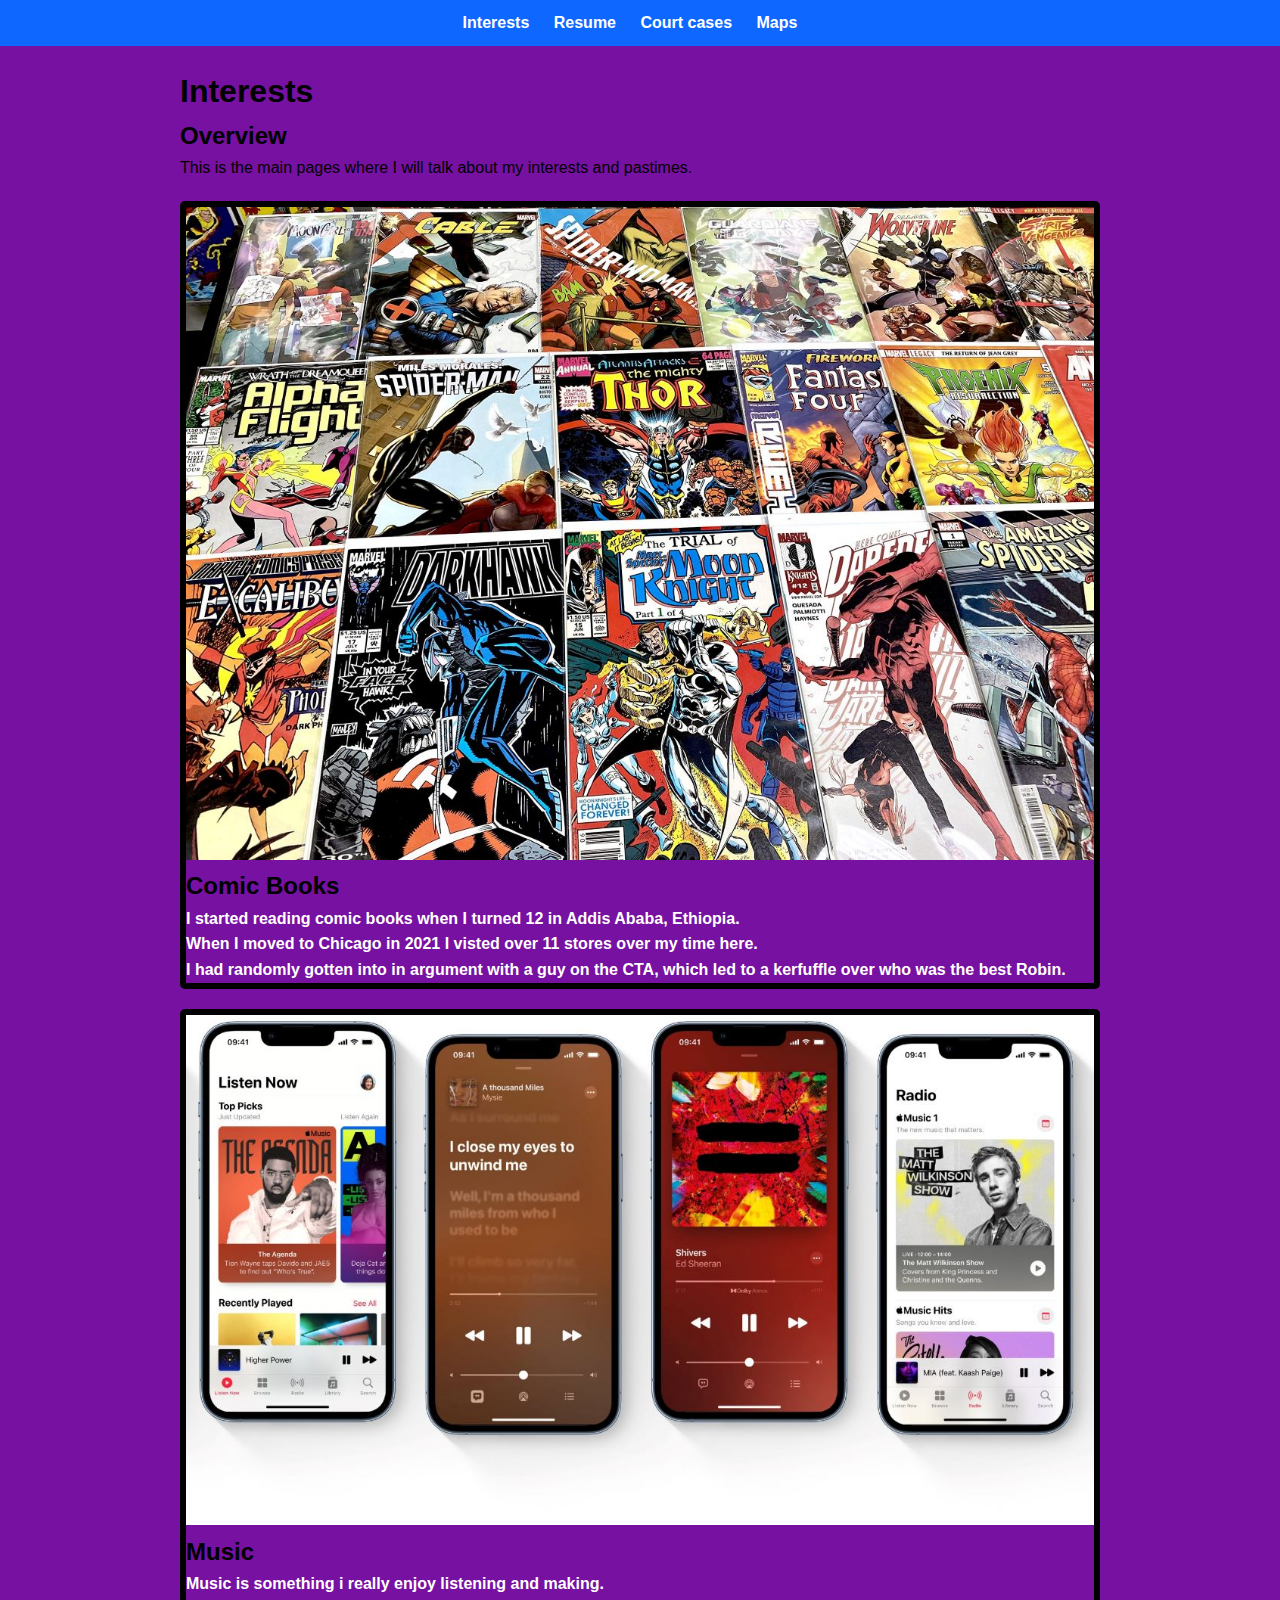
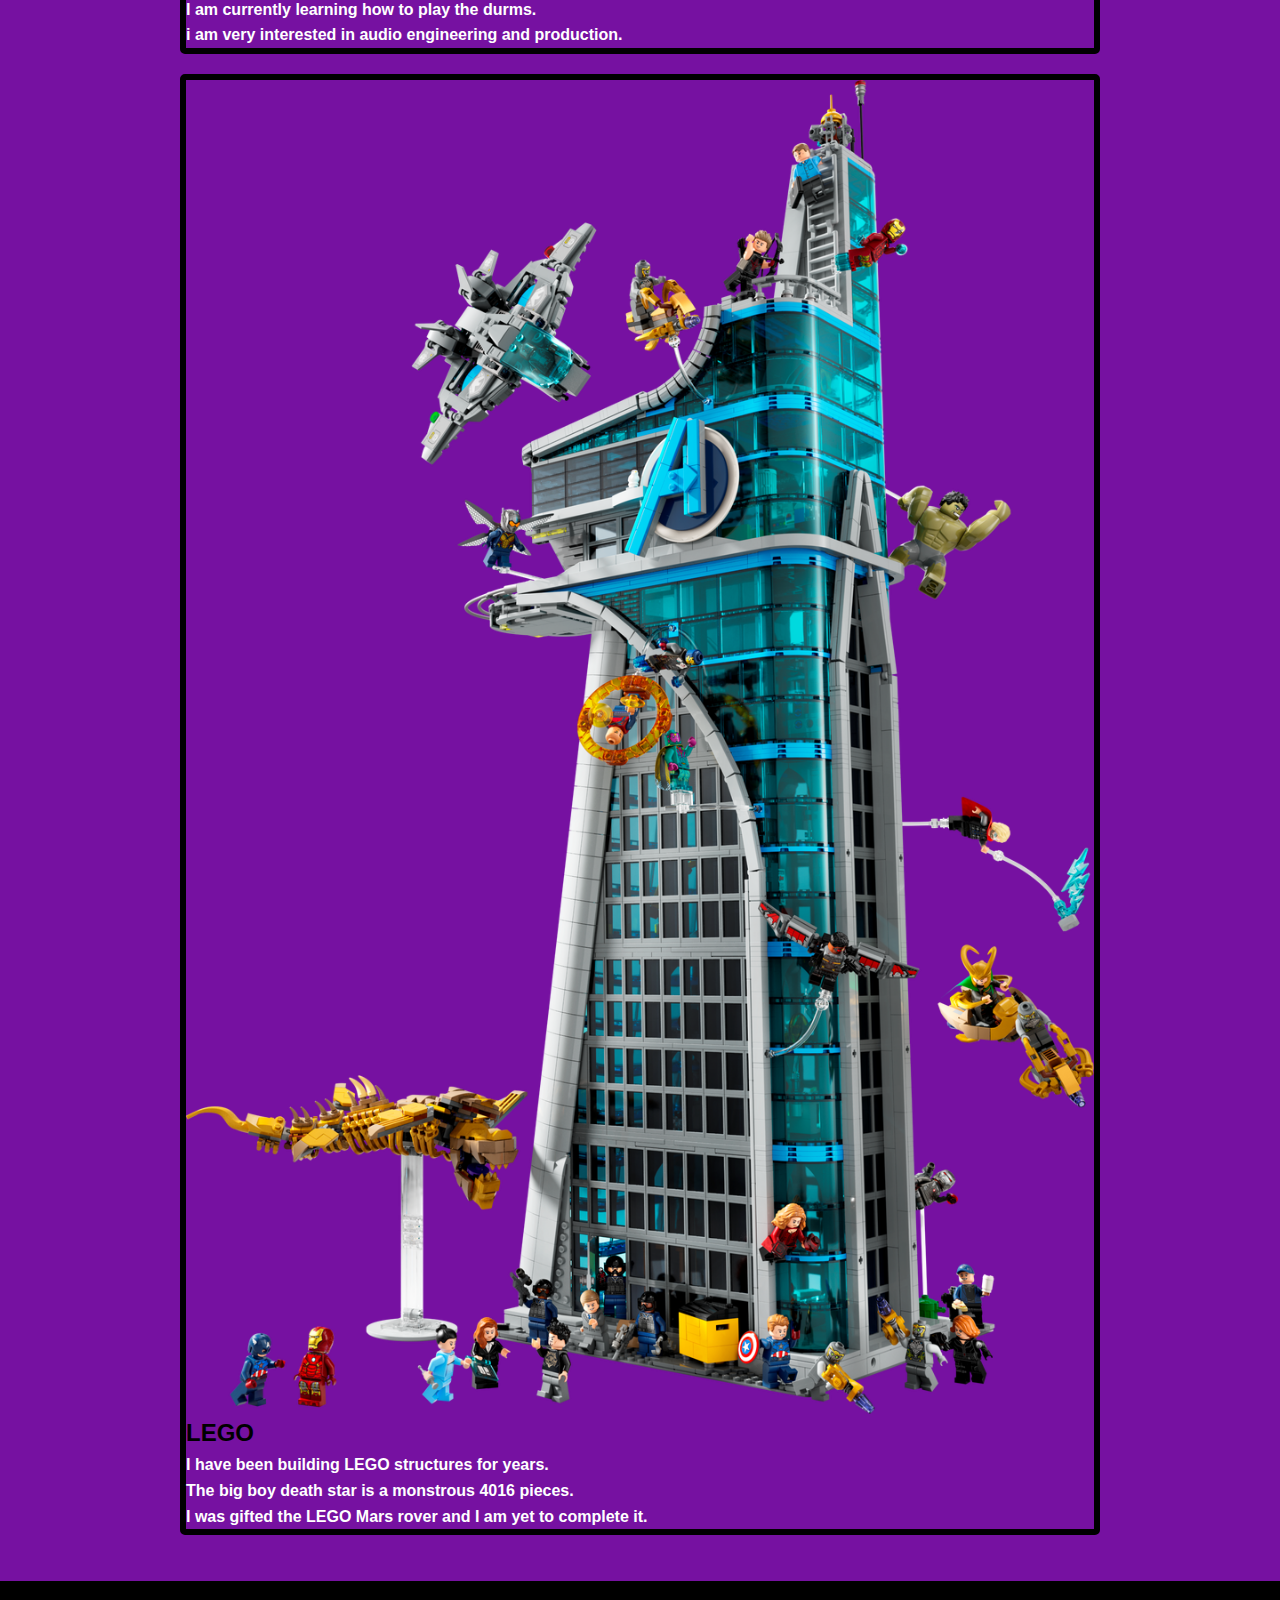
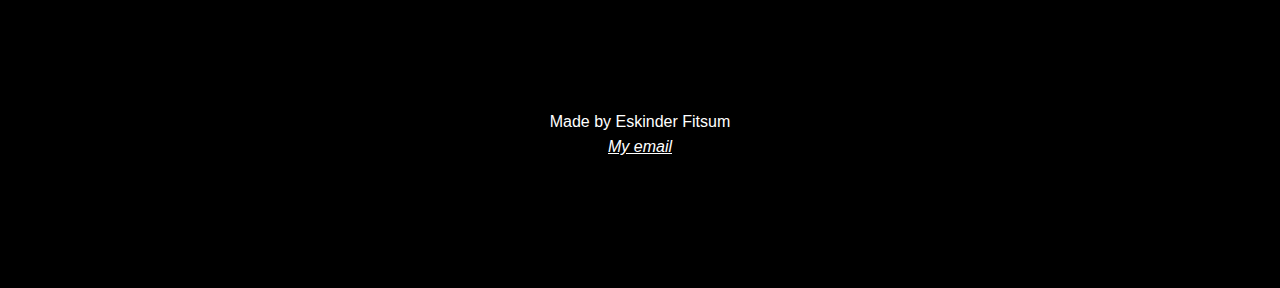
==== commit 588a035d: "embedded js in the index page" ====
--- a/index.html
+++ b/index.html
@@ -5,7 +5,6 @@
     <meta name="viewport" content="width=device-width, initial-scale=1.0">
     <link rel="stylesheet" href="css/styles.css">
     <link rel="stylesheet" href="css/reset.css">
-    <script src="js/script.js"></script>
     <title>Eskinder Fitsum: Project 2</title>
   </head>
   <div>
--- a/css/styles.css
+++ b/css/styles.css
@@ -58,7 +58,7 @@
   margin-top: 20px;
   border: 6px solid #000;
   border-radius: 5px;
-  color: #020600;
+  color: #ffffff;
   font-weight: 700;
 }
 
